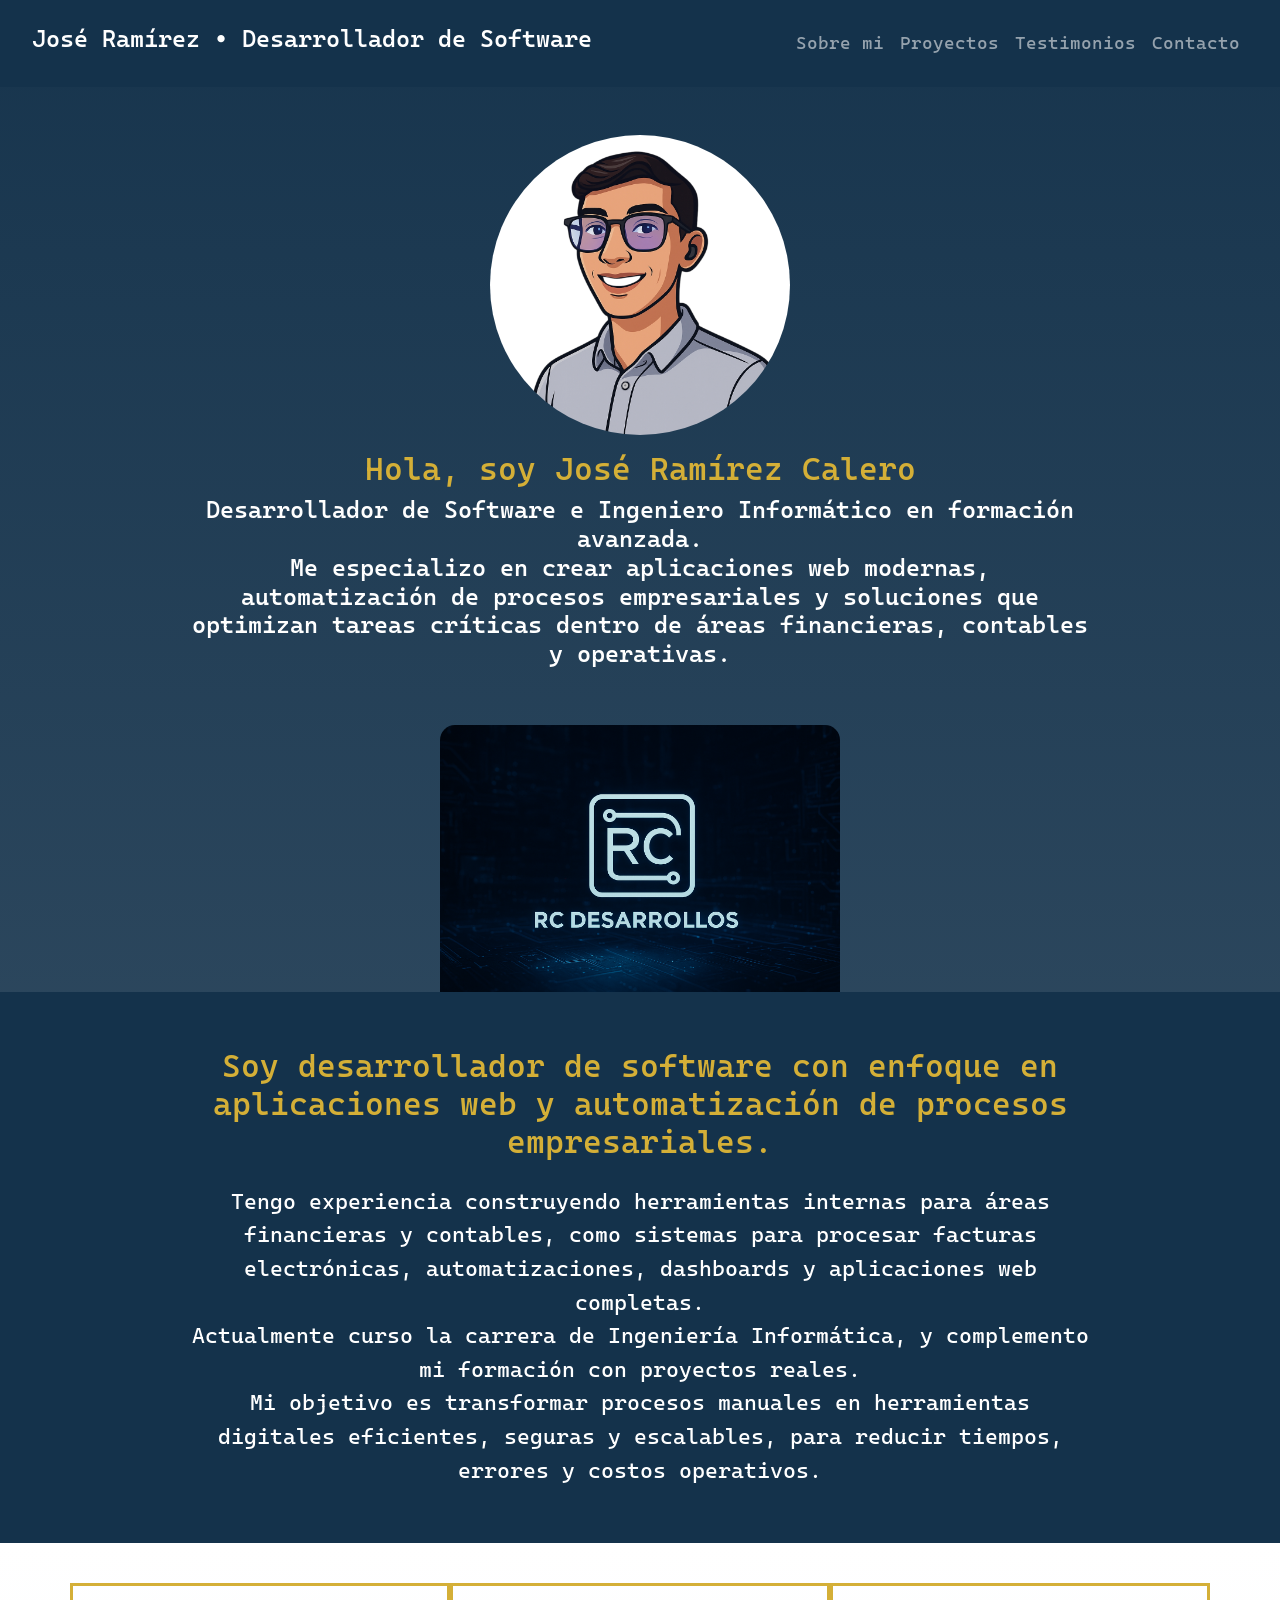
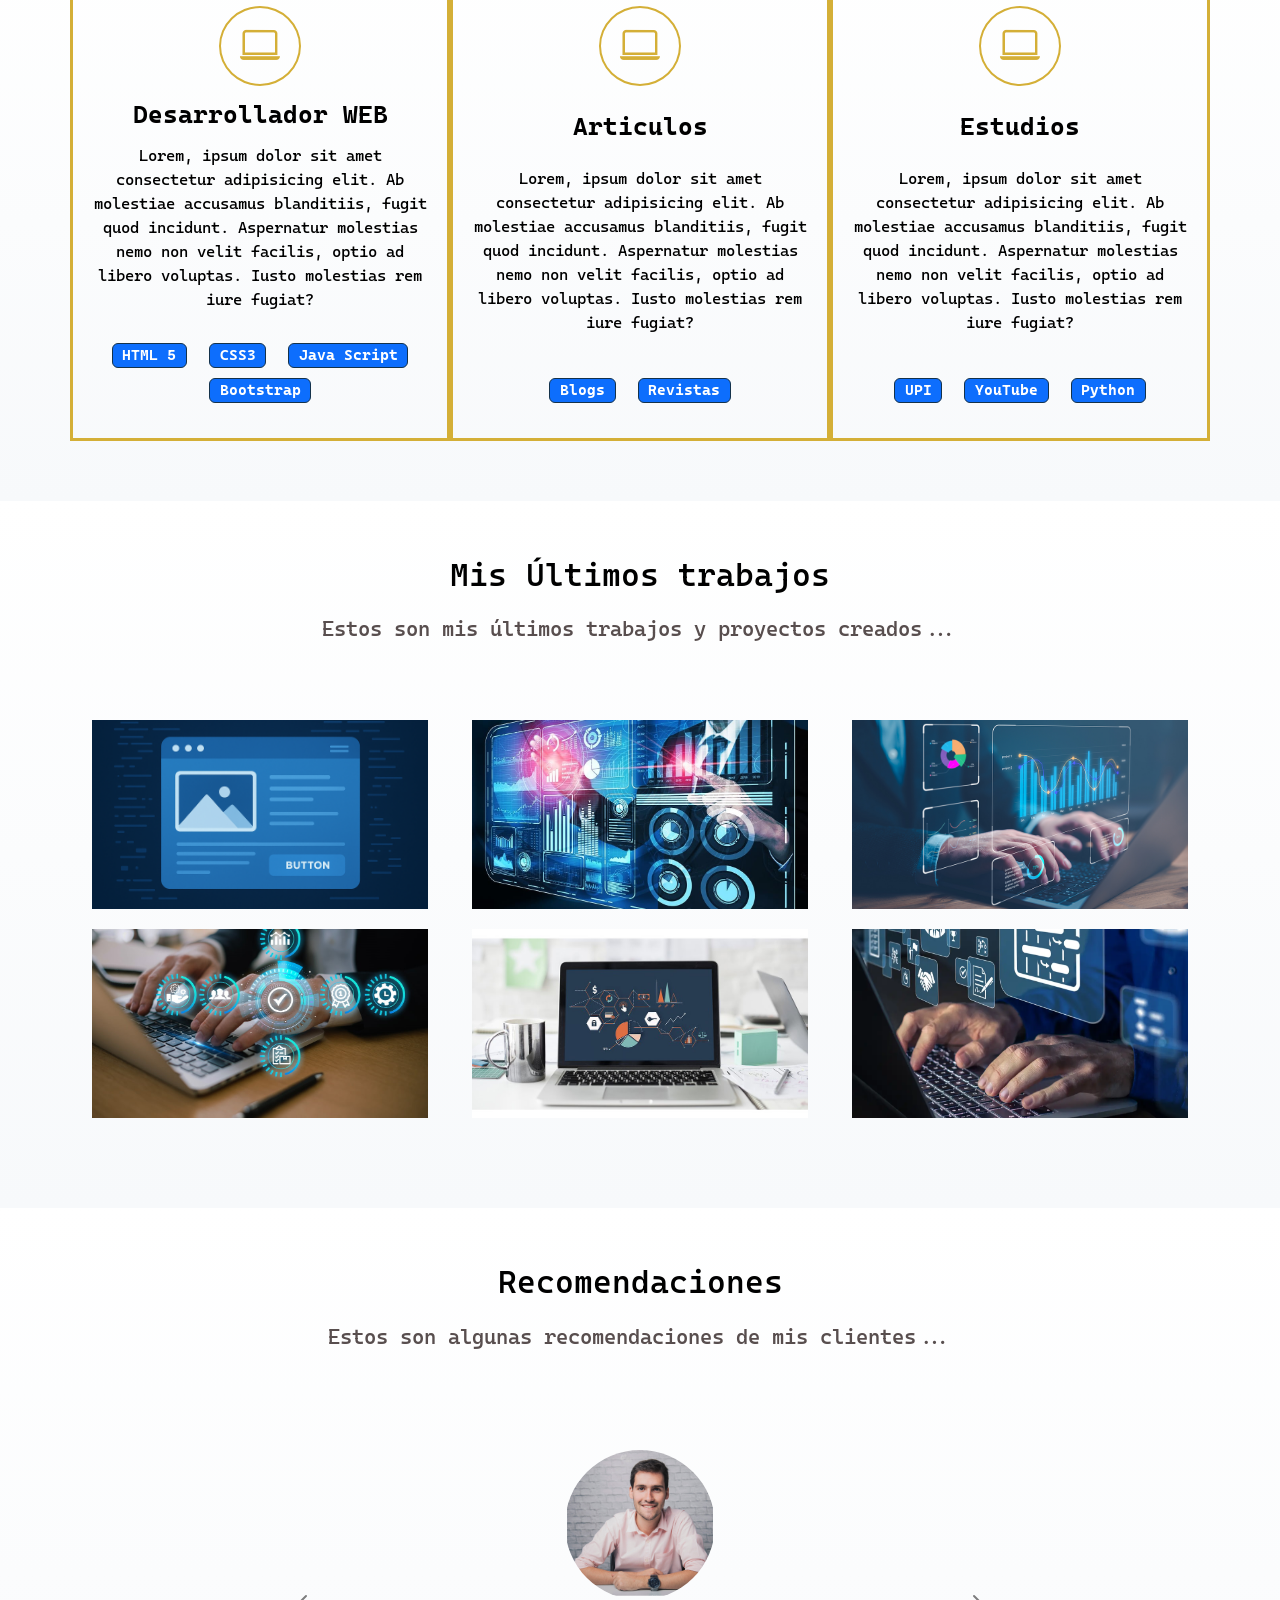
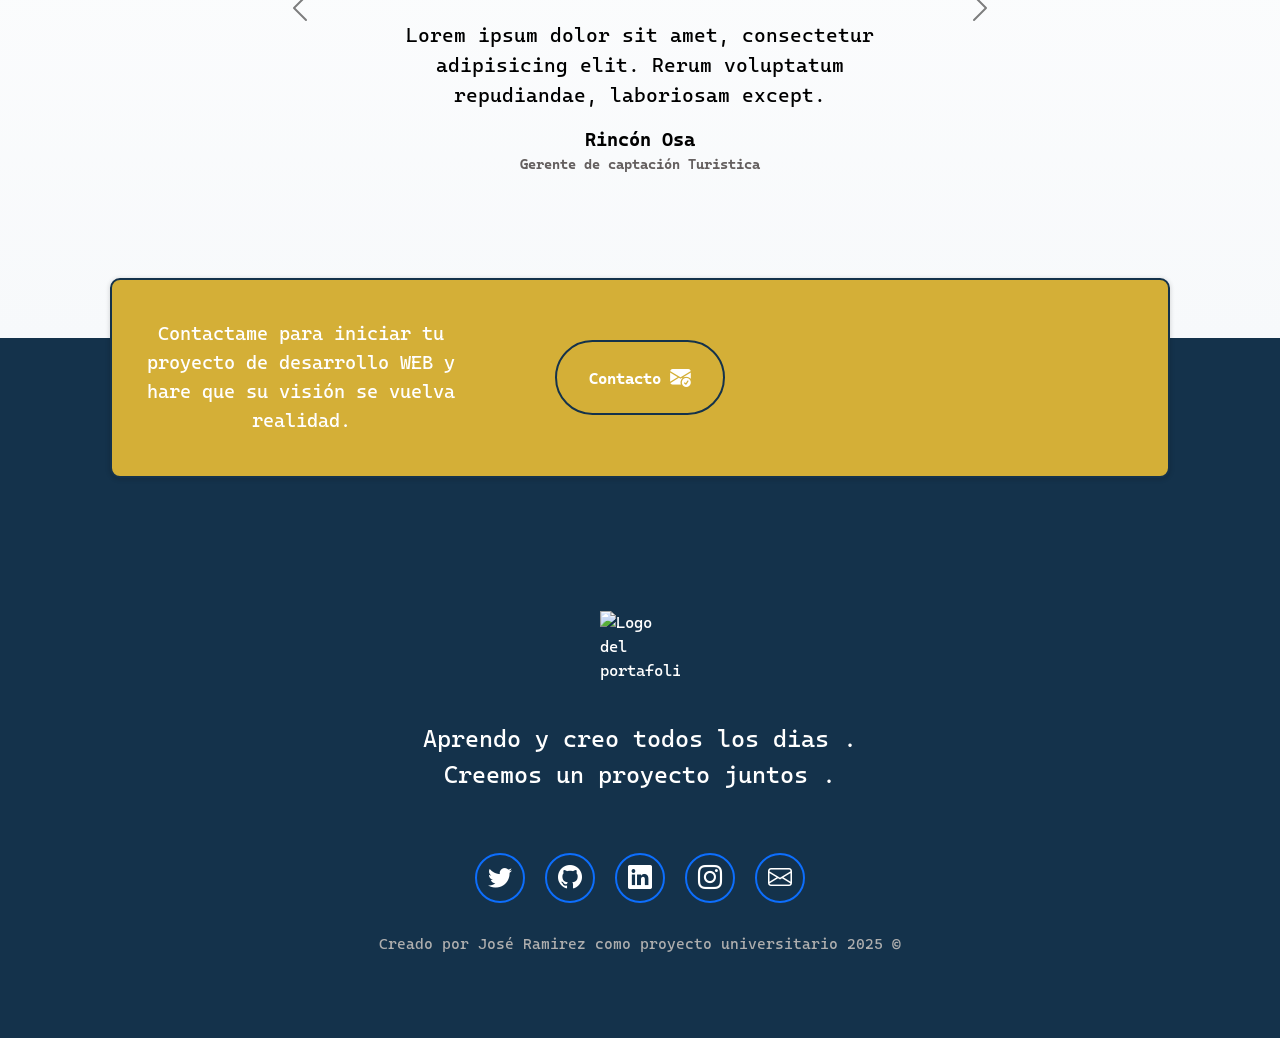
==== index.html @ 003e6023 "Mejoras de estilo" ====
<!DOCTYPE html>
<html lang="es">
<head>
    <meta charset="UTF-8">
    <meta name="viewport" content="width=device-width, initial-scale=1.0">
    <meta name="author" content="José Antonio Ramírez Calero">
    <meta name="keywords" content="HTML, CSS, JS, Bootstrap, Portafolio, Desarrollo web">
    <meta name="description" content="Este es un portafolio de uso y aprendizaje academico">
    <!-- Link para conección de CDN de Bootstrap -->
     <link href="https://cdn.jsdelivr.net/npm/bootstrap@5.3.8/dist/css/bootstrap.min.css" rel="stylesheet" integrity="sha384-sRIl4kxILFvY47J16cr9ZwB07vP4J8+LH7qKQnuqkuIAvNWLzeN8tE5YBujZqJLB" crossorigin="anonymous">

     <!-- Link de activación de ICONOS -->
    <link rel="stylesheet" href="https://cdn.jsdelivr.net/npm/bootstrap-icons@1.13.1/font/bootstrap-icons.min.css">

     <!-- Creación de Favicon -->
        <link rel="icon" type="image/x-icon" href="./imagenes/imagenes/favicon.ico">

    <!-- Conectamos la página de CSS -->
     <link rel="stylesheet" href="./styles/style.css">

     <!-- Google fonts -->
    <link rel="preconnect" href="https://fonts.googleapis.com">
    <link rel="preconnect" href="https://fonts.gstatic.com" crossorigin>
    <link href="https://fonts.googleapis.com/css2?family=Cascadia+Code:ital,wght@0,200..700;1,200..700&display=swap" rel="stylesheet">  

     
    <title>RC Desarrollos</title>
</head>

<!-- ================================================================================================================================ -->

<body data-bs-spy="scroll" data-bs-target="#navbar">

    <!-- Aqui vamos con la sección de Navbar (Navegación) -->
    <nav class="navbar navbar-expand-md navbar-dark sticky-top">
        <div class="container-fluid">

            <!-- Marca -->
            <a class="navbar-brand" href="#inicio">
                <!-- <img src="./imagenes/imagenes/logo.png" alt="Logo de la empresa" width="90"> -->
                <h4>José Ramírez • Desarrollador de Software</h4>
            </a>

            <!-- Botón para movil -->
            <button class="navbar-toggler" type="button" data-bs-toggle="collapse" data-bs-target="#navbar-toggler"
                aria-controls="navbar-toggler" aria-expanded="false" aria-label="Toggle navigation">
                <span class="navbar-toggler-icon"></span>
            </button>

            <!-- Items del navbar o menu -->
            <div class="collapse navbar-collapse" id="navbar-toggler">
                <ul class="navbar-nav ms-auto mb-2 mb-md-0 ">

                    <li class="nav-item">
                        <a class="nav-link" aria-current="page" href="#sobre-mi">Sobre mi</a>
                    </li>
                    <li class="nav-item">
                        <a class="nav-link" href="#proyectos">Proyectos</a>
                    </li>
                    <li class="nav-item">
                        <a class="nav-link" href="#testimonios">Testimonios</a>
                    </li>
                    <li class="nav-item">
                        <a class="nav-link" href="#contacto">Contacto</a>
                    </li>
                </ul>
            </div>
        </div>
    </nav>

    <!-- Sección de heroe -->
     <section id="inicio" class="heroe align-items-stretch">
        <div class="heroe-principal d-flex flex-column justify-content-between align-items-center">
            <img class="heroe-imagen-desarrollador rounded-circle" src="./imagenes/avatar.png" alt="Caricatura de Pedro Vargas">
            <h1>Hola, soy José Ramírez Calero</h1>
            <h2>
                Desarrollador de Software e Ingeniero Informático en formación avanzada. <br>
                Me especializo en crear aplicaciones web modernas, automatización de procesos empresariales y soluciones que optimizan tareas críticas dentro de áreas financieras, contables y operativas.
            </h2>
        </div>

        <div class="heroe-inferior">
            <img class="heroe-imagen-inferior img-fluid" src="./imagenes/imagenes/hero-inferior.png" alt="Imagen promocional del heroe">
        </div>

     </section>

     <!-- Sección sobre mí -->
      <section id="sobre-mi" class="sobre-mi seccion-oscura">
        <div class="contenedor">
            <h2 class="seccion-titulo">Soy desarrollador de software con enfoque en aplicaciones web y automatización de procesos empresariales.</h2>
            <p class="seccion-texto">
                Tengo experiencia construyendo herramientas internas para áreas financieras y contables, como sistemas para procesar facturas electrónicas, automatizaciones, dashboards y aplicaciones web completas. 
                <br>Actualmente curso la carrera de Ingeniería Informática, y complemento mi formación con proyectos reales.
                <br>Mi objetivo es transformar procesos manuales en herramientas digitales eficientes, seguras y escalables, para reducir tiempos, errores y costos operativos.
            </p>
        </div>
      </section>

      <!-- Sección de experiencia -->
       <section id="experiencia" class="experiencia seccion-clara">
        <div class="container text-center">
            <div class="row">
                <!-- Desarrollo de los cuadros de experiencia -->
                <!-- Desarrollo -->
                <div class="columna col-12 col-md-4">
                    <i class="bi bi-laptop"></i>
                    <p class="experiencia-titulo">Desarrollador WEB</p>
                    <p>Lorem, ipsum dolor sit amet consectetur adipisicing elit. Ab molestiae accusamus blanditiis, fugit quod incidunt. Aspernatur molestias nemo non velit facilis, optio ad libero voluptas. Iusto molestias rem iure fugiat?</p>
                    <div class="badge-contenedor">
                        <span class="badge text-bg-primary">HTML 5</span>
                        <span class="badge text-bg-primary">CSS3</span>
                        <span class="badge text-bg-primary">Java Script</span>
                        <span class="badge text-bg-primary">Bootstrap</span>
                    </div>
                </div>
                <!-- Articulos -->
                <div class="columna col-12 col-md-4">
                    <i class="bi bi-laptop"></i>
                    <p class="experiencia-titulo">Articulos </p>
                    <p>Lorem, ipsum dolor sit amet consectetur adipisicing elit. Ab molestiae accusamus blanditiis, fugit quod incidunt. Aspernatur molestias nemo non velit facilis, optio ad libero voluptas. Iusto molestias rem iure fugiat?</p>
                    <div class="badge-contenedor">
                        <span class="badge text-bg-primary">Blogs</span>
                        <span class="badge text-bg-primary">Revistas</span>
                    </div>
                </div>
                <!-- Estudiante -->
                <div class="columna col-12 col-md-4">
                    <i class="bi bi-laptop"></i>
                    <p class="experiencia-titulo">Estudios</p>
                    <p>Lorem, ipsum dolor sit amet consectetur adipisicing elit. Ab molestiae accusamus blanditiis, fugit quod incidunt. Aspernatur molestias nemo non velit facilis, optio ad libero voluptas. Iusto molestias rem iure fugiat?</p>
                    <div class="badge-contenedor">
                        <span class="badge text-bg-primary">UPI</span>
                        <span class="badge text-bg-primary">YouTube</span>
                        <span class="badge text-bg-primary">Python</span>
                    </div>
                </div>
            </div>

        </div>


       </section>

       <!-- Proyectos -->
    <section id="proyectos" class="proyectos-recientes seccion-clara d-flex flex-column">
        <h2 class="seccion-titulo texto-negro">Mis Últimos trabajos</h2>
        <h3 class="seccion-descripcion">Estos son mis últimos trabajos y proyectos creados...</h3>
        <!-- Montaje de galería de proyectos -->
        <div class="container proyectos-contenedor text-center">
            <div class="row">
                <!-- Imagen de proyecto uno. -->
                <div class="col-12 col-md-6 col-lg-4">
                    <div class="proyecto">
                        <img src="./imagenes/imagenes/Proyecto 1.png" alt=" Imagenen del proyecto 1">
                        <div class="sobrepuesto">
                            <p>Proyecto 1</p>
                            <div class="iconos-contenedores">
                                <a href="https://fusionliberia.com/" target="_blank" rel="noopener noreferrer"> 
                                    <i class="bi bi-laptop"></i>
                                </a>
                            </div>
                        </div>
                    </div>
                </div>
                <!-- Imagen de proyecto uno. -->
                <div class="col-12 col-md-6 col-lg-4">
                    <div class="proyecto">
                        <img src="./imagenes/imagenes/Proyecto2.jpg" alt=" Imagenen del proyecto 1">
                        <div class="sobrepuesto">
                            <p>Proyecto 2</p>
                            <div class="iconos-contenedores">
                                <a href="https://fusionliberia.com/" target="_blank" rel="noopener noreferrer"> 
                                    <i class="bi bi-laptop"></i>
                                </a>
                            </div>
                        </div>
                    </div>
                </div>
                <!-- Imagen de proyecto uno. -->
                <div class="col-12 col-md-6 col-lg-4">
                    <div class="proyecto">
                        <img src="./imagenes/imagenes/proyecto3.png" alt=" Imagenen del proyecto 1">
                        <div class="sobrepuesto">
                            <p>Proyecto 3</p>
                            <div class="iconos-contenedores">
                                <a href="https://fusionliberia.com/" target="_blank" rel="noopener noreferrer"> 
                                    <i class="bi bi-laptop"></i>
                                </a>
                            </div>
                        </div>
                    </div>
                </div>
                <!-- Imagen de proyecto uno. -->
                <div class="col-12 col-md-6 col-lg-4">
                    <div class="proyecto">
                        <img src="./imagenes/imagenes/proyecto4.png" alt=" Imagenen del proyecto 1">
                        <div class="sobrepuesto">
                            <p>Proyecto 4</p>
                            <div class="iconos-contenedores">
                                <a href="https://fusionliberia.com/" target="_blank" rel="noopener noreferrer"> 
                                    <i class="bi bi-laptop"></i>
                                </a>
                            </div>
                        </div>
                    </div>
                </div>
                <!-- Imagen de proyecto uno. -->
                <div class="col-12 col-md-6 col-lg-4">
                    <div class="proyecto">
                        <img src="./imagenes/imagenes/proyecto5.png" alt=" Imagenen del proyecto 1">
                        <div class="sobrepuesto">
                            <p>Proyecto 5</p>
                            <div class="iconos-contenedores">
                                <a href="https://fusionliberia.com/" target="_blank" rel="noopener noreferrer"> 
                                    <i class="bi bi-laptop"></i>
                                </a>
                            </div>
                        </div>
                    </div>
                </div>
                <!-- Imagen de proyecto uno. -->
                <div class="col-12 col-md-6 col-lg-4">
                    <div class="proyecto">
                        <img src="./imagenes/imagenes/proyecto6.png" alt=" Imagenen del proyecto 1">
                        <div class="sobrepuesto">
                            <p>Proyecto 6</p>
                            <div class="iconos-contenedores">
                                <a href="https://fusionliberia.com/" target="_blank" rel="noopener noreferrer"> 
                                    <i class="bi bi-laptop"></i>
                                </a>
                            </div>
                        </div>
                    </div>
                </div>
            </div>
        </div>
    </section>

    <!-- Testimonios -->
     <section id="testimonios" class="testimonios seccion-clara">
        <h2 class="seccion-titulo">Recomendaciones</h2>
        <h3 class="seccion-descripcion">Estos son algunas recomendaciones de mis clientes...</h3>

        <!-- Carrusel -->
        <div id="carouselExampleAutoplaying" class="carousel carousel-dark slide" data-bs-ride="carousel">
            <div class="carousel-inner">
                <div class="carousel-item active">
                    <div class="container">
                        <img class="testimonio-imagen rounded-circle" src="imagenes/imagenes/cliente1.svg" alt="Foto de cliente">
                        <p class="testimonio-texto">Lorem ipsum dolor sit amet, consectetur adipisicing elit. Rerum voluptatum repudiandae, laboriosam except.</p>
                        <div class="testimonio-info">
                            <p class="cliente">Rincón Osa</p>
                            <p class="cargo">Gerente de captación Turistica</p>
                        </div>
                    </div>
                </div>
                <div class="carousel-item ">
                    <div class="container">
                        <img class="testimonio-imagen rounded-circle" src="imagenes/imagenes/cliente2.svg" alt="Foto de cliente">
                        <p class="testimonio-texto">Lorem ipsum dolor sit amet, consectetur adipisicing elit. Rerum voluptatum repudiandae, laboriosam except.</p>
                        <div class="testimonio-info">
                            <p class="cliente">Vargas</p>
                            <p class="cargo">Gerente General</p>
                        </div>
                    </div>
                </div>
                <div class="carousel-item ">
                    <div class="container">
                        <img class="testimonio-imagen rounded-circle" src="imagenes/imagenes/cliente3.svg" alt="Foto de cliente">
                        <p class="testimonio-texto">Lorem ipsum dolor sit amet, consectetur adipisicing elit. Rerum voluptatum repudiandae, laboriosam except.</p>
                        <div class="testimonio-info">
                            <p class="cliente">Mora</p>
                            <p class="cargo">Gerente de Mercadeo</p>
                        </div>
                    </div>
                </div>
            </div>
            <button class="carousel-control-prev" type="button" data-bs-target="#carouselExampleAutoplaying"
                data-bs-slide="prev">
                <span class="carousel-control-prev-icon" aria-hidden="true"></span>
                <span class="visually-hidden">Previous</span>
            </button>
            <button class="carousel-control-next" type="button" data-bs-target="#carouselExampleAutoplaying"
                data-bs-slide="next">
                <span class="carousel-control-next-icon" aria-hidden="true"></span>
                <span class="visually-hidden">Next</span>
            </button>
        </div>
     </section>
    
     <!-- Seccion de contacto -->
<section id="contacto" class="contacto seccion-oscura">
    <div class="container">
        <div class="container text-center rectangulo d-flex justify-content-evenly">
            <div class="row">
                <div class="col-12 col-md-4 description">
                    Contactame para iniciar tu proyecto de desarrollo WEB y hare que su visión se vuelva realidad.
                </div>

                <div class="col-12 col-md-4">
                    <button type="button">
                        Contacto
                        <i class="bi bi-envelope-check-fill"></i>
                    </button>
                    <a href="mailto:calero2121@hotmail.com"></a>
                </div>
            </div>
        </div>
    </div>
</section>

 <!-- Pie de pagina -->
<footer class="seccion-oscura d-flex flex-column align-items-center justify-content-center">
    <img class="footer-logo" src="imagenes/imagenes/icono-blanco.svg" alt="Logo del portafolio">
    <p class="footer-texto text-center">Aprendo y creo todos los dias .<br>Creemos un proyecto juntos .</p>
    <div class="iconos-redes-sociales d-flex flex-wrap align-items-center justify-content-center">
        <a href="https://twitter.com/freecodecampES" target="_blank" rel="noopener noreferrer">
            <i class="bi bi-twitter"></i>
        </a>
        <a href="https://github.com/Jcaleriux" target="_blank" rel="noopener noreferrer">
            <i class="bi bi-github"></i>
        </a>
        <a href="https://www.linkedin.com/" >
            <i class="bi bi-linkedin"></i>
        </a>
        <a href="https://www.instagram.com/freecodecamp/">
            <i class="bi bi-instagram"></i>
        </a>
        <a href="mailto: calero2121@hotmail.com" target="_blank" rel="noopener noreferrer">
            <i class="bi bi-envelope"></i>
        </a>
    </div>
    <div class="derechos-de-autor">Creado por José Ramirez como proyecto universitario 2025 &#169</div>
</footer>
    <script src="https://cdn.jsdelivr.net/npm/bootstrap@5.3.8/dist/js/bootstrap.bundle.min.js" integrity="sha384-FKyoEForCGlyvwx9Hj09JcYn3nv7wiPVlz7YYwJrWVcXK/BmnVDxM+D2scQbITxI" crossorigin="anonymous"></script>
</>
</html>
---- styles/style.css ----
/* Este es el archivo de estilos para el Portafolio Pro */
/* Variables y tipografía global */
:root{
    --brand: #14324b;
    --white: #ffffff;
    --gold: #D4AF37;
    --light: #f7f9fb;
}
html, body {
    font-family: "Cascadia Code", monospace;
}
/* Estilos generales */
section{
    display: flex;
    flex-direction: column;
    align-items: center;
    justify-content: center;
    scroll-margin-top: 80px;
}
h1{
    font-size: 2.5rem;
 }
.seccion-oscura {
    color: var(--white);
    background-color: var(--brand);
}
.seccion-clara{
    color: black;
    background: linear-gradient(180deg, var(--white) 0%, var(--light) 100%);
}
.seccion-oscura .seccion-descripcion{
    color: white;
}
.seccion-titulo{
    font-size: 2rem;
    padding: 15px 0;
}
.seccion-descripcion{
    font-size: 1.3rem;
    color: #584e4e;
}
.texto-negro{
    color: black;
}
.texto-blanco{
    color: white;
}
.seccion-texto{
    font-size: 1.4rem;
}
/* Estilos para la sección de NAVBAR */
.navbar{
    padding: 20px;
    background-color: var(--brand);
}
/* asegurar legibilidad de enlaces y toggler en navbar */
.navbar a {
    font-size: 1.1rem;
}

.navbar-collapse{
    align-items: center;
    justify-content: space-between;
}

/* Estilos para el Heroe */
.heroe{
    background: linear-gradient(180deg, rgba(20,50,75,0.98) 0%, rgba(20,50,75,0.9) 100%);
    min-height: 450px;
    text-align: center;
}
.heroe-principal{
    padding: 3rem;
}
.heroe-principal h1{
    font-size: 2rem;
    color: var(--gold);
}
.heroe-principal h2{
    font-size: 1.5rem;
    color: var(--white);
    max-width: 900px;
}
.heroe-imagen-desarrollador{
    width: 300px;
    height: 300px;
    margin-bottom: 15px;
}
.heroe-imagen-inferior{
    width: 400px;
    height: auto;
    border-radius: 15px 15px 0px 0px;
}

/* Estilos para el sobre mi */
.sobre-mi{
    padding: 40px 10px;
}
.sobre-mi .contenedor{
    max-width: 900px;
    text-align: center;
}
.sobre-mi h2{
    color: var(--gold);
}
/* Experiencia */
.experiencia{
    padding: 40px 40px 60px 40px;
}
.experiencia .columna{
    padding: 20px;
    border: 3px solid var(--gold);
    display: flex;
    flex-direction: column;
    align-items: center;
    justify-content: space-between;
    transition: all 0.2s ease-in;
}
.experiencia .columna:hover{
    color: var(--white);
    background-color: var(--brand);
}
.experiencia i{
    font-size: 2.5rem;
    color: var(--gold);
    background-color: transparent;
    padding: 8px 19px;
    border-radius: 50%;
    border: 2px solid var(--gold);
}
.experiencia-titulo{
    font-size: 25px;
    font-weight: bold;
    margin: 10px 0;
}
.badge-contenedor {
    font-size: 20px;
    font-weight: bold;
    margin: 10px 0;
}
.badge{
    margin: 5px;
    background-color: transparent;
    color: var(--gold);
    border: 1px solid var(--brand);
    padding: 0.25rem 0.6rem;
    border-radius: 6px;
}
/* Proyectos */
.proyectos-recientes{
    padding: 40px;
}
.proyectos-contenedor{
    padding-top: 60px;
    margin-bottom: 40px;
}
.proyecto{
    position: relative;
    color: var(--gold);
}
.proyectos-recientes img{
    height: 100%;
    width: 100%;
    padding: 10px;
    border-radius: 10px;
    display: block;
    transition: all 0.2s ease;
}
.proyecto:hover img{
    opacity: 0.2;
}
.proyecto:hover .sobrepuesto{
    opacity: 1;
}
.sobrepuesto{
    transition: all 0.2s ease;
    opacity: 0;
    position: absolute;
    top: 50%;
    left: 50%;
    transform: translate(-50%, -50%);
    text-align: center;
}
.sobrepuesto p{
    font-size: 25px;
    font-weight: bold;
    margin-bottom: 0;
}
.sobrepuesto .iconos-contenedores{
    display: flex;
}
.sobrepuesto i{
    color: var(--gold);
    font-size: 60px;
    margin: 10px;
}
/* Testimonios Carrusel */
.testimonios{
    padding: 40px 40px 80px 40px;
}
.testimonios .carousel{
    max-width: 800px;
}
.carousel-item{
    height: 500px;
}
.carousel-item .container{
    width: 100%;
    height: 100%;
    display: flex;
    flex-direction: column;
    align-items: center;
    justify-content: center;
}
.testimonio-imagen{
    height: 150px;
    width: 150px;
    margin: 10px 10px 20px 10px;
}

.testimonio-texto{
    max-width: 70%;
    font-size: 20px;
    text-align: center;
    font-family: inherit;
}
.testimonio-info{
    font-weight: bold;
    text-align: center;
}
.testimonio-info p{
    margin-bottom: 0;
}
.testimonio-info .cliente{
    font-size: 1.2rem;
}
.testimonio-info .cargo{
    font-size: 0.9rem;
    color: #656060;
}

/* Contacto */
.contacto .container {
    max-width: 1100px;
    min-height: 200px;
    padding: 20px;
}
.contacto .rectangulo {
    margin-top: -5rem;
    background-color: var(--gold);
    border-radius: 10px;
    box-shadow: 0px 1px 4px 1px rgba(0,0,0,0.12);
    border: 2px solid var(--brand)
}
.contacto .row {
    width: 100%;
    display: flex;
    align-items: center;
}
.contacto .description {
    color: white;
    font-size: 1.2rem;
}
.contacto button {
    color: white;
    font-weight: bold;
    background-color: transparent;
    border: 2px solid var(--brand);
    padding: 1.25rem 2em;
    margin: 10px;
    border-radius: 100px;
    transition: all 0.2s ease-in-out;
}
.contacto button:hover{
    background-color: var(--brand);
    color: var(--white);
}
.contacto button i {
    color: white;
    font-size: 1.3rem;
    transition: all 0.2s ease-in-out;
}
.contacto button:hover i{
    color: var(--white);
}
/* pie de pagina */
footer{
    min-height: 500px;
}
.footer-logo{
    height: 80px;
    width: 80px;
    margin: 10px;
}
.footer-texto{
    font-size: 1.5rem;
    padding: 20px;
    margin-bottom: 30px;
    font-family: inherit;
}
.iconos-redes-sociales a {
    width: 50px;
    height: 50px;
    display: flex;
    align-items: center;
    justify-content: center;
    padding: 2px;
    margin: 10px;
    border: 2px solid;
    border-radius: 50%;
    transition: all 0.2s ease-in;
}
.iconos-redes-sociales i {
    color: white;
    font-size: 1.5rem;
    transition: all 0.2s ease-in;
}
.iconos-redes-sociales a:hover {
    background-color: white;
    border: 2px solid var(--gold);
}
.iconos-redes-sociales a:hover i {
    color: var(--brand);
}
.derechos-de-autor{
    font-size: 15px;
    color: #aeaeae;
    padding: 20px;
}
#pinguino{
    font-size: 100px;
    color: var(--brand);
}
/* normalizar etiquetas <i> para evitar estilos globales inesperados */
i{
    font-size: 1rem;
    color: inherit;
}

/* estilos de foco accesible */
a:focus, button:focus {
    outline: none;
    box-shadow: 0 0 0 3px rgba(212,175,55,0.18);
    border-radius: 6px;
}
/* responsividad */
@media screen and (max-width: 767px) {
    .navbar-brand h4 {
        font-size: 1rem;
    }
}
@media screen and (max-width: 700px) {
    .hero-inferior-imagen{
        max-width: 600px;
    }
}
@media screen and (max-width: 400px) {
    .overlay p{
        font-size: 18px;
    }
    .overlay i {
        font-size: 40px;
    }
}
@media screen and (max-width: 800px){
    .testimonio-imagen{
        height: 120px;
        width: 120px;
    }
    .testimonio-texto{
        font-size: 18px;
    }
}
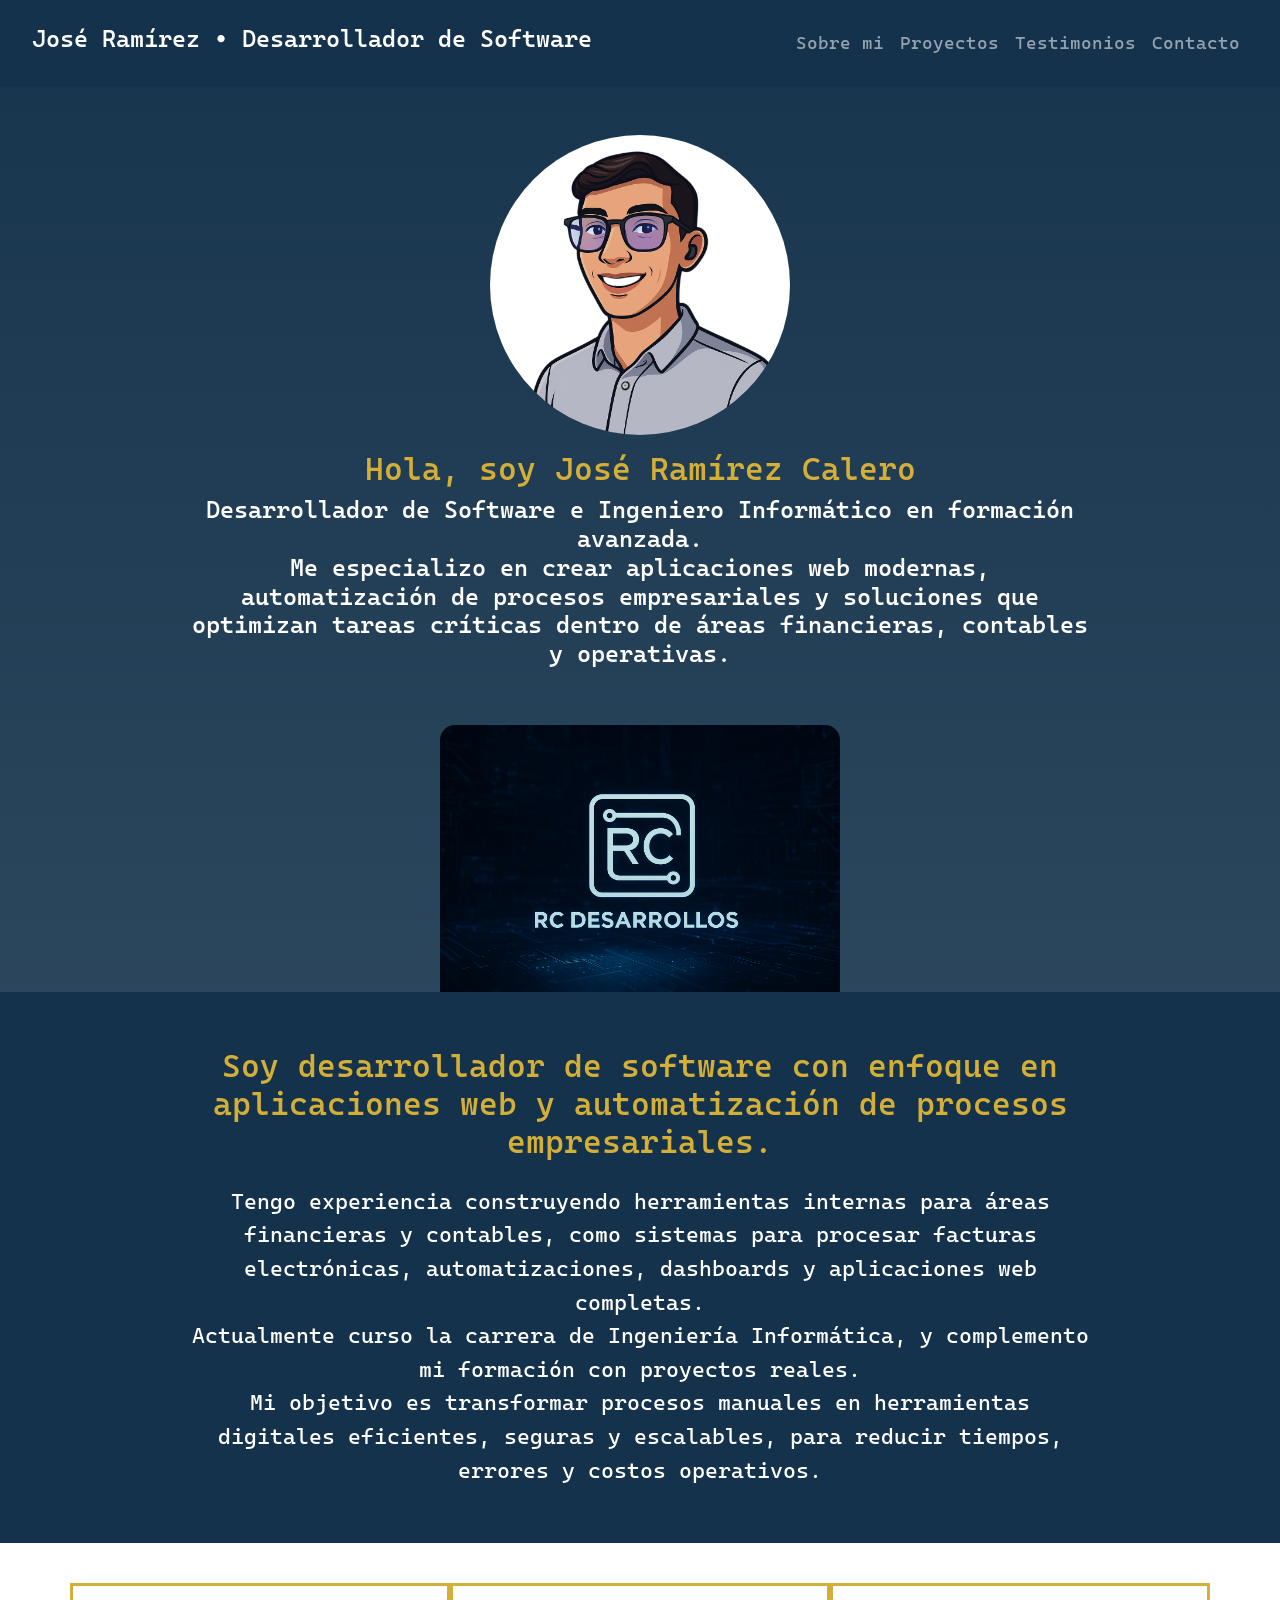
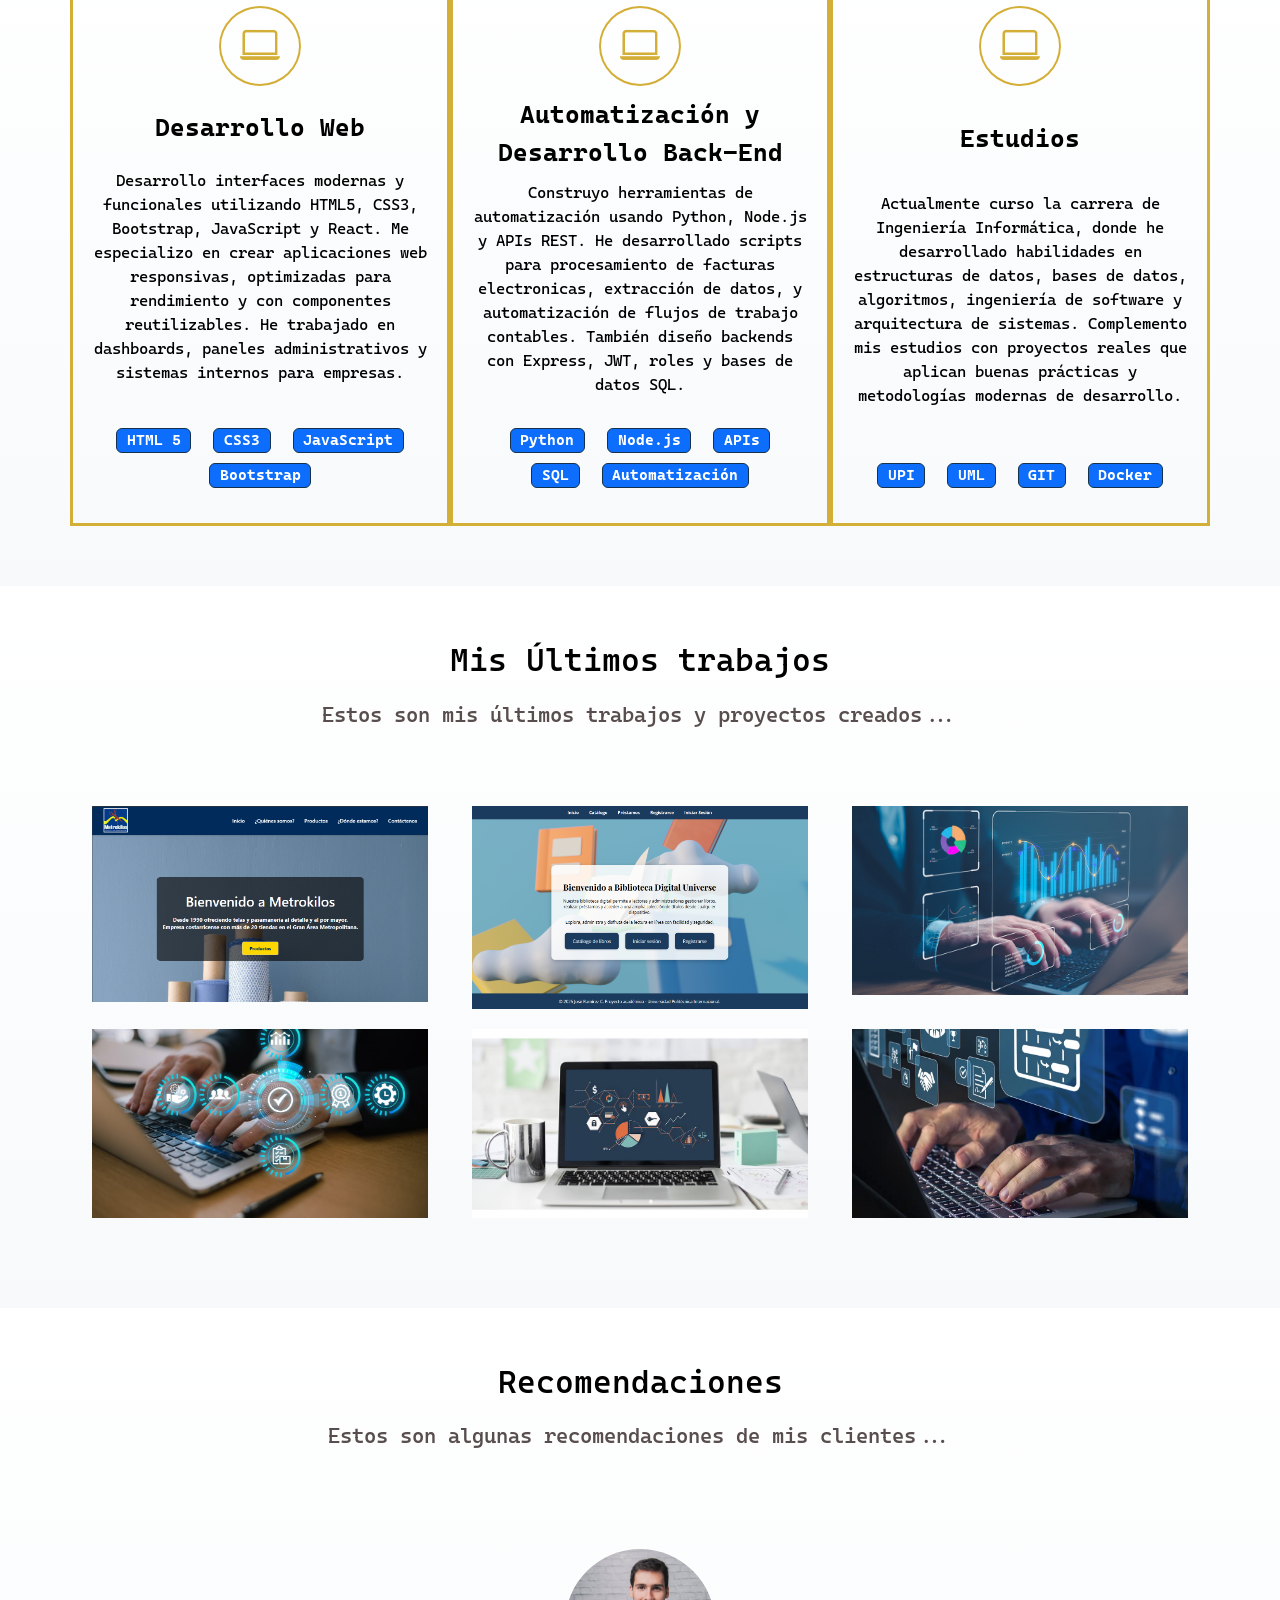
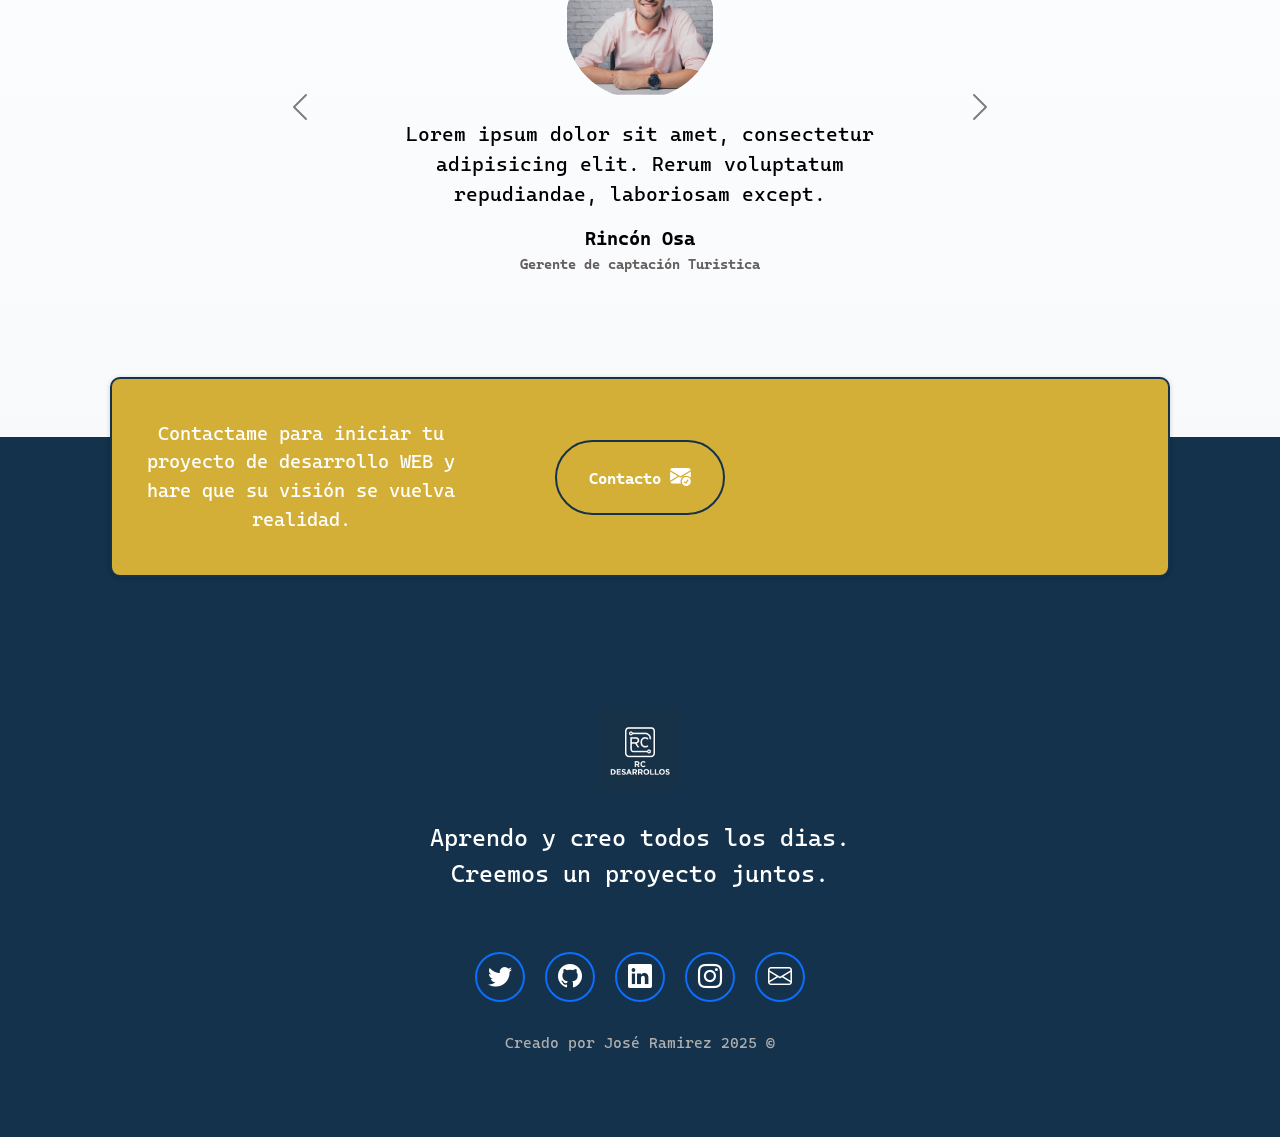
==== commit 9d42bbcf: "Actualización de section experiencia y proyectos" ====
--- a/index.html
+++ b/index.html
@@ -5,7 +5,7 @@
     <meta name="viewport" content="width=device-width, initial-scale=1.0">
     <meta name="author" content="José Antonio Ramírez Calero">
     <meta name="keywords" content="HTML, CSS, JS, Bootstrap, Portafolio, Desarrollo web">
-    <meta name="description" content="Este es un portafolio de uso y aprendizaje academico">
+    <meta name="description" content="Portafolio profesional de José Ramírez – Desarrollador de software especializado en aplicaciones web, automatización empresarial y soluciones digitales modernas.">
     <!-- Link para conección de CDN de Bootstrap -->
      <link href="https://cdn.jsdelivr.net/npm/bootstrap@5.3.8/dist/css/bootstrap.min.css" rel="stylesheet" integrity="sha384-sRIl4kxILFvY47J16cr9ZwB07vP4J8+LH7qKQnuqkuIAvNWLzeN8tE5YBujZqJLB" crossorigin="anonymous">
 
@@ -36,13 +36,13 @@
         <div class="container-fluid">
 
             <!-- Marca -->
-            <a class="navbar-brand" href="#inicio">
+            <a class="navbar-brand me-auto" href="#inicio">
                 <!-- <img src="./imagenes/imagenes/logo.png" alt="Logo de la empresa" width="90"> -->
                 <h4>José Ramírez • Desarrollador de Software</h4>
             </a>
 
             <!-- Botón para movil -->
-            <button class="navbar-toggler" type="button" data-bs-toggle="collapse" data-bs-target="#navbar-toggler"
+            <button class="navbar-toggler ms-auto" type="button" data-bs-toggle="collapse" data-bs-target="#navbar-toggler"
                 aria-controls="navbar-toggler" aria-expanded="false" aria-label="Toggle navigation">
                 <span class="navbar-toggler-icon"></span>
             </button>
@@ -105,34 +105,46 @@
                 <!-- Desarrollo -->
                 <div class="columna col-12 col-md-4">
                     <i class="bi bi-laptop"></i>
-                    <p class="experiencia-titulo">Desarrollador WEB</p>
-                    <p>Lorem, ipsum dolor sit amet consectetur adipisicing elit. Ab molestiae accusamus blanditiis, fugit quod incidunt. Aspernatur molestias nemo non velit facilis, optio ad libero voluptas. Iusto molestias rem iure fugiat?</p>
+                    <p class="experiencia-titulo">Desarrollo Web</p>
+                    <p>
+                        Desarrollo interfaces modernas y funcionales utilizando HTML5, CSS3, Bootstrap, JavaScript y React.
+                        Me especializo en crear aplicaciones web responsivas, optimizadas para rendimiento y con componentes reutilizables. He trabajado en dashboards, paneles administrativos y sistemas internos para empresas.                    
+                    </p>
                     <div class="badge-contenedor">
                         <span class="badge text-bg-primary">HTML 5</span>
                         <span class="badge text-bg-primary">CSS3</span>
-                        <span class="badge text-bg-primary">Java Script</span>
+                        <span class="badge text-bg-primary">JavaScript</span>
                         <span class="badge text-bg-primary">Bootstrap</span>
                     </div>
                 </div>
                 <!-- Articulos -->
                 <div class="columna col-12 col-md-4">
                     <i class="bi bi-laptop"></i>
-                    <p class="experiencia-titulo">Articulos </p>
-                    <p>Lorem, ipsum dolor sit amet consectetur adipisicing elit. Ab molestiae accusamus blanditiis, fugit quod incidunt. Aspernatur molestias nemo non velit facilis, optio ad libero voluptas. Iusto molestias rem iure fugiat?</p>
+                    <p class="experiencia-titulo">Automatización y Desarrollo Back-End</p>
+                    <p>
+                        Construyo herramientas de automatización usando Python, Node.js y APIs REST.
+                        He desarrollado scripts para procesamiento de facturas electronicas, extracción de datos, y automatización de flujos de trabajo contables. También diseño backends con Express, JWT, roles y bases de datos SQL.                    
+                    </p>
                     <div class="badge-contenedor">
-                        <span class="badge text-bg-primary">Blogs</span>
-                        <span class="badge text-bg-primary">Revistas</span>
+                        <span class="badge text-bg-primary">Python</span>
+                        <span class="badge text-bg-primary">Node.js</span>
+                        <span class="badge text-bg-primary">APIs</span>
+                        <span class="badge text-bg-primary">SQL</span>
+                        <span class="badge text-bg-primary">Automatización</span>
                     </div>
                 </div>
                 <!-- Estudiante -->
                 <div class="columna col-12 col-md-4">
                     <i class="bi bi-laptop"></i>
                     <p class="experiencia-titulo">Estudios</p>
-                    <p>Lorem, ipsum dolor sit amet consectetur adipisicing elit. Ab molestiae accusamus blanditiis, fugit quod incidunt. Aspernatur molestias nemo non velit facilis, optio ad libero voluptas. Iusto molestias rem iure fugiat?</p>
+                    <p>
+                        Actualmente curso la carrera de Ingeniería Informática, donde he desarrollado habilidades en estructuras de datos, bases de datos, algoritmos, ingeniería de software y arquitectura de sistemas. Complemento mis estudios con proyectos reales que aplican buenas prácticas y metodologías modernas de desarrollo.
+                    </p>
                     <div class="badge-contenedor">
                         <span class="badge text-bg-primary">UPI</span>
-                        <span class="badge text-bg-primary">YouTube</span>
-                        <span class="badge text-bg-primary">Python</span>
+                        <span class="badge text-bg-primary">UML</span>
+                        <span class="badge text-bg-primary">GIT</span>
+                        <span class="badge text-bg-primary">Docker</span>
                     </div>
                 </div>
             </div>
@@ -152,25 +164,25 @@
                 <!-- Imagen de proyecto uno. -->
                 <div class="col-12 col-md-6 col-lg-4">
                     <div class="proyecto">
-                        <img src="./imagenes/imagenes/Proyecto 1.png" alt=" Imagenen del proyecto 1">
-                        <div class="sobrepuesto">
-                            <p>Proyecto 1</p>
-                            <div class="iconos-contenedores">
-                                <a href="https://fusionliberia.com/" target="_blank" rel="noopener noreferrer"> 
-                                    <i class="bi bi-laptop"></i>
-                                </a>
-                            </div>
-                        </div>
-                    </div>
-                </div>
-                <!-- Imagen de proyecto uno. -->
-                <div class="col-12 col-md-6 col-lg-4">
-                    <div class="proyecto">
-                        <img src="./imagenes/imagenes/Proyecto2.jpg" alt=" Imagenen del proyecto 1">
+                        <img src="./imagenes/Metrokilos_inicio.png" alt= "Imagenen del proyecto Mejora del sitio web de Metrokilos">
+                        <div class="sobrepuesto">
+                            <p>Rediseño de sitio WEB</p>
+                            <div class="iconos-contenedores">
+                                <a href="https://github.com/Jcaleriux/mejora-web-metrokilos.git" target="_blank" rel="noopener noreferrer"> 
+                                    <i class="bi bi-laptop"></i>
+                                </a>
+                            </div>
+                        </div>
+                    </div>
+                </div>
+                <!-- Imagen de proyecto uno. -->
+                <div class="col-12 col-md-6 col-lg-4">
+                    <div class="proyecto">
+                        <img src="./imagenes/biblioteca_digital.png" alt=" Imagenen del proyecto biblioteca Digital Universe">
                         <div class="sobrepuesto">
                             <p>Proyecto 2</p>
                             <div class="iconos-contenedores">
-                                <a href="https://fusionliberia.com/" target="_blank" rel="noopener noreferrer"> 
+                                <a href="https://github.com/Jcaleriux/biblioteca-digital.git" target="_blank" rel="noopener noreferrer"> 
                                     <i class="bi bi-laptop"></i>
                                 </a>
                             </div>
@@ -312,8 +324,8 @@
 
  <!-- Pie de pagina -->
 <footer class="seccion-oscura d-flex flex-column align-items-center justify-content-center">
-    <img class="footer-logo" src="imagenes/imagenes/icono-blanco.svg" alt="Logo del portafolio">
-    <p class="footer-texto text-center">Aprendo y creo todos los dias .<br>Creemos un proyecto juntos .</p>
+    <img class="footer-logo" src="imagenes/imagenes/logo.png" alt="Logo del portafolio">
+    <p class="footer-texto text-center">Aprendo y creo todos los dias.<br>Creemos un proyecto juntos.</p>
     <div class="iconos-redes-sociales d-flex flex-wrap align-items-center justify-content-center">
         <a href="https://twitter.com/freecodecampES" target="_blank" rel="noopener noreferrer">
             <i class="bi bi-twitter"></i>
@@ -331,7 +343,7 @@
             <i class="bi bi-envelope"></i>
         </a>
     </div>
-    <div class="derechos-de-autor">Creado por José Ramirez como proyecto universitario 2025 &#169</div>
+    <div class="derechos-de-autor">Creado por José Ramirez 2025 &#169</div>
 </footer>
     <script src="https://cdn.jsdelivr.net/npm/bootstrap@5.3.8/dist/js/bootstrap.bundle.min.js" integrity="sha384-FKyoEForCGlyvwx9Hj09JcYn3nv7wiPVlz7YYwJrWVcXK/BmnVDxM+D2scQbITxI" crossorigin="anonymous"></script>
 </>
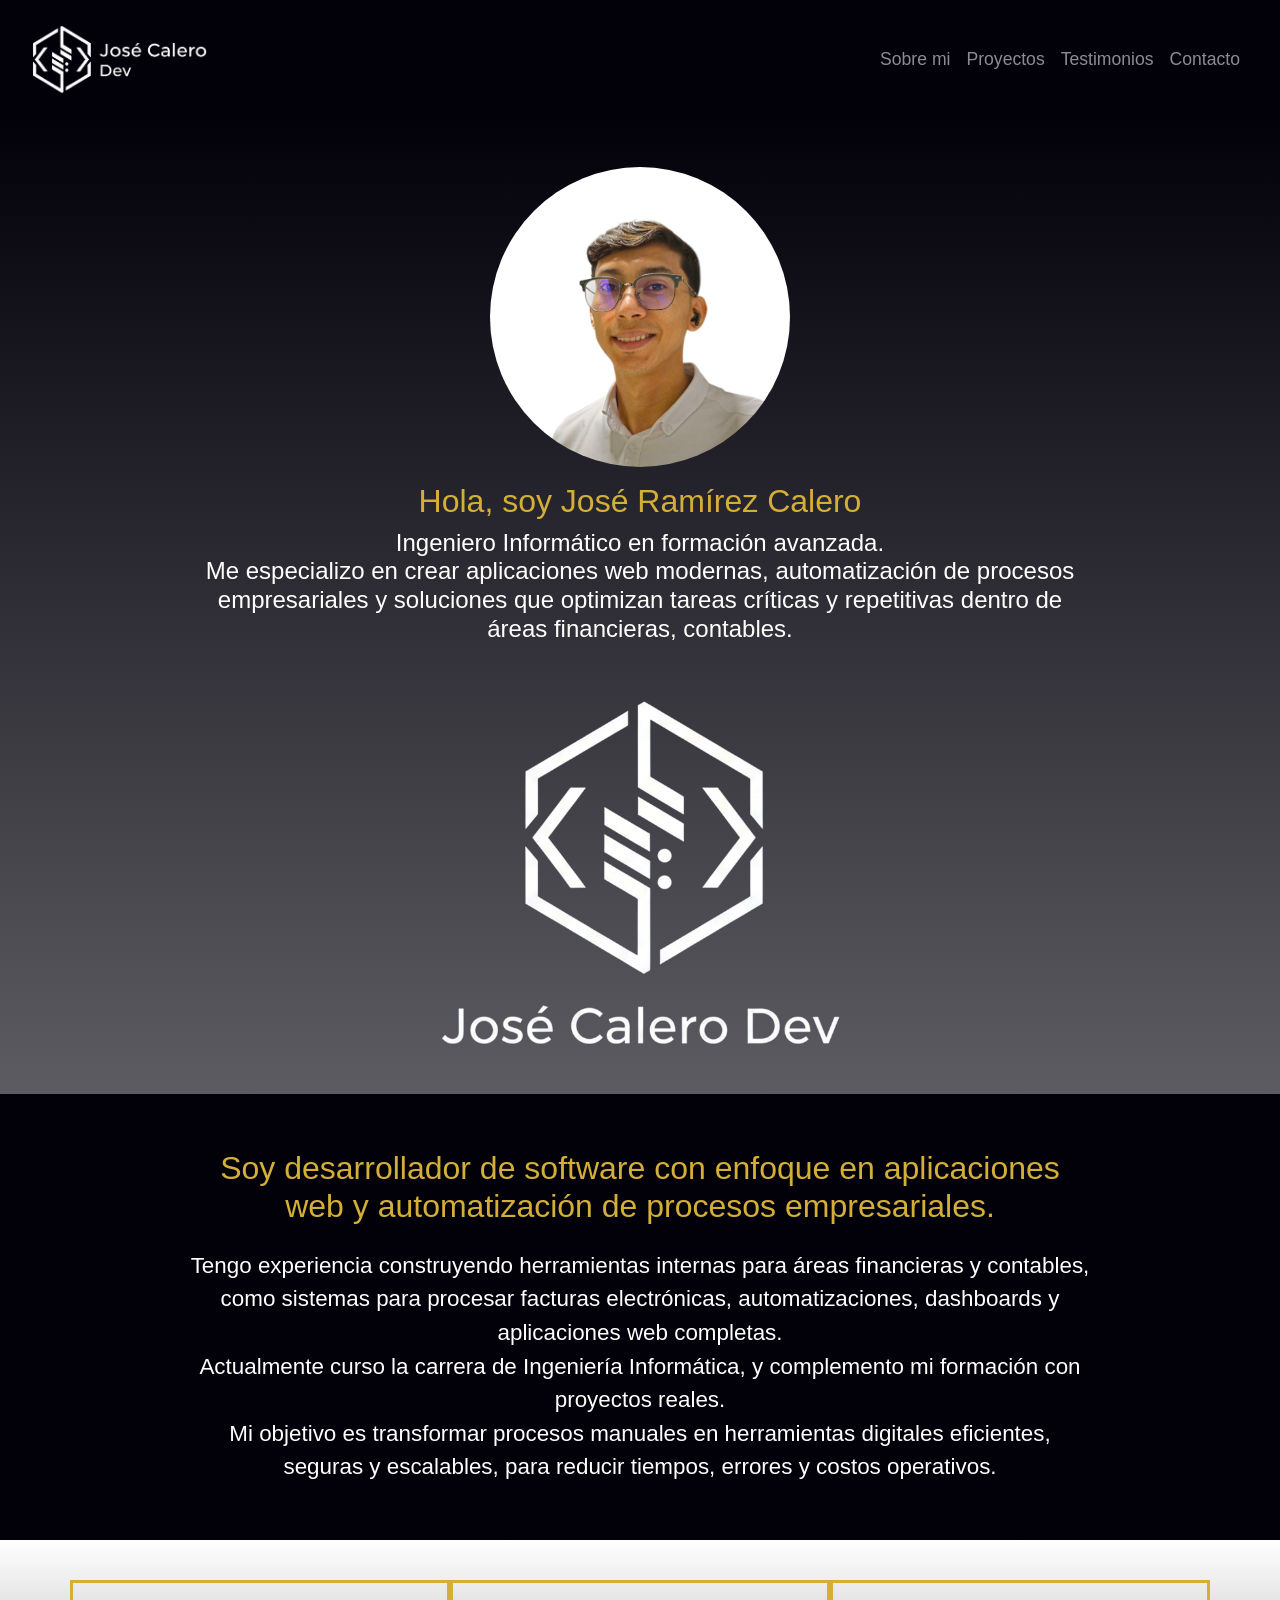
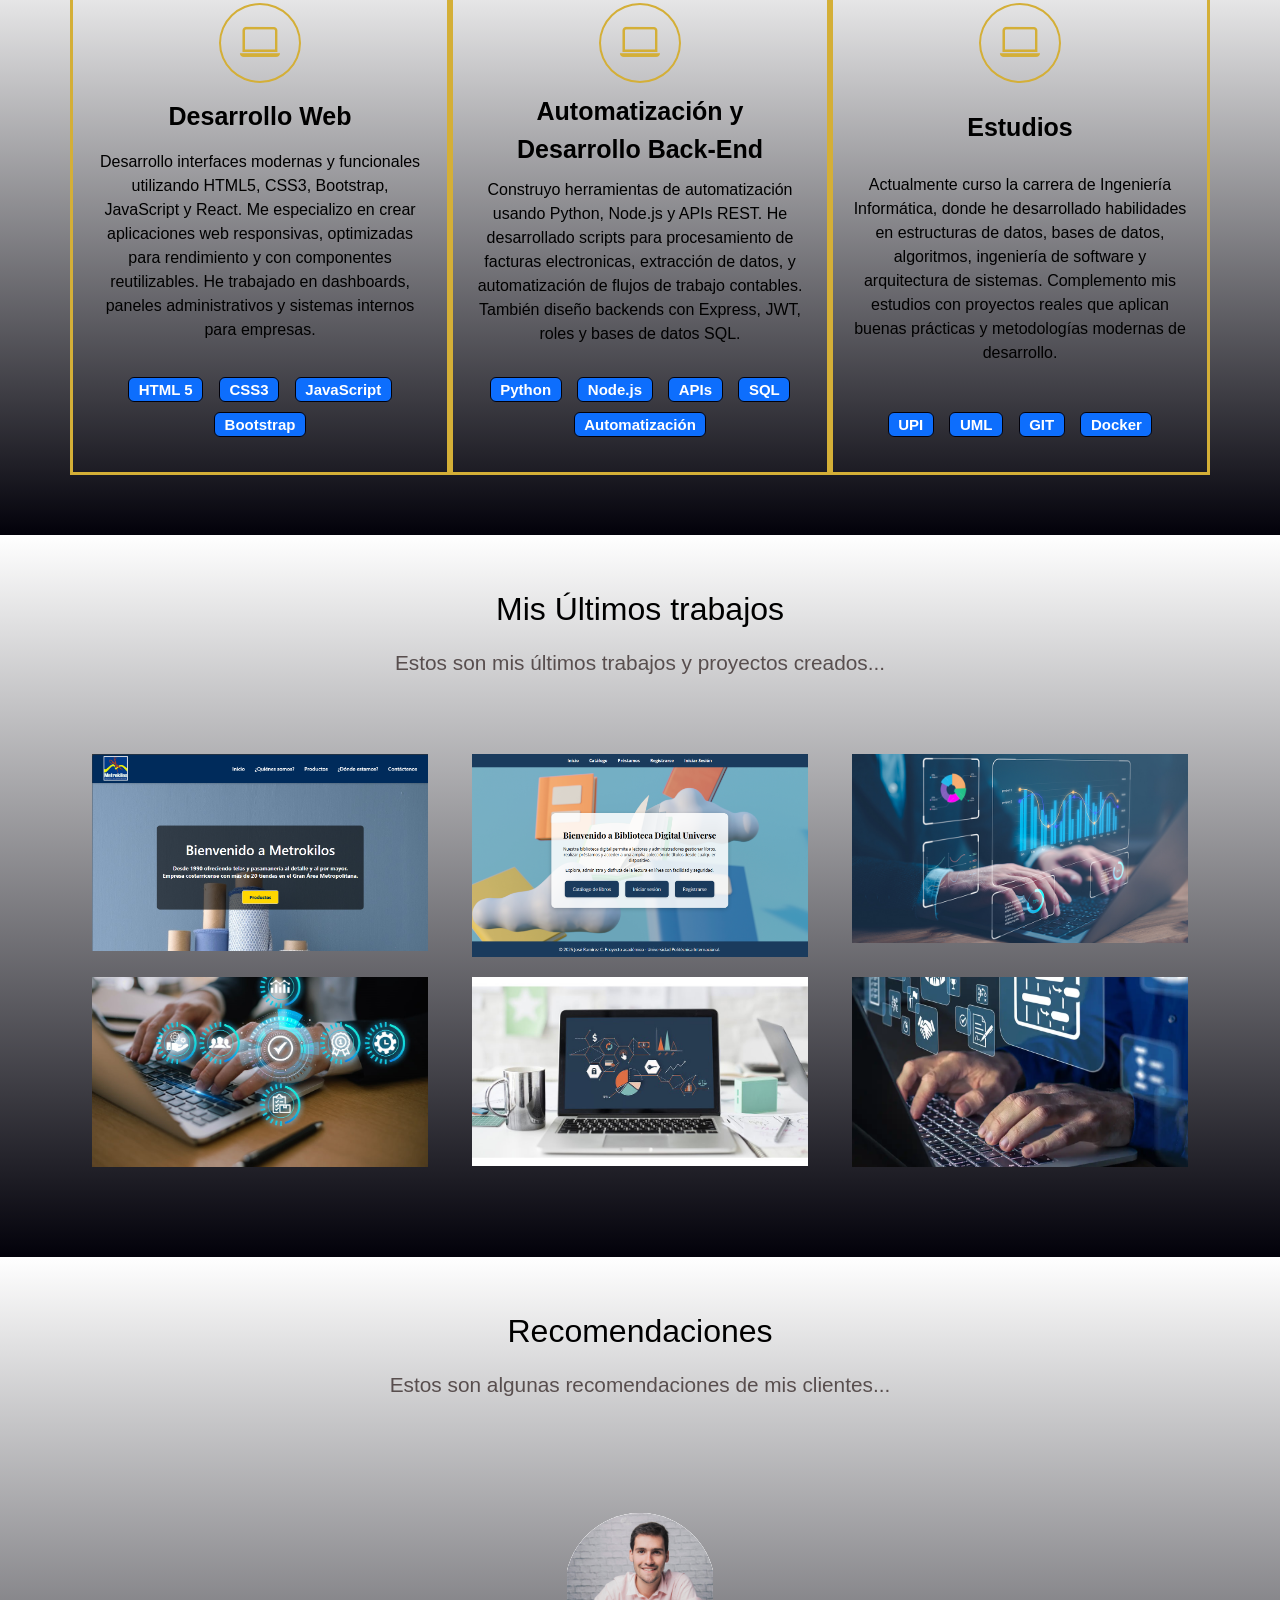
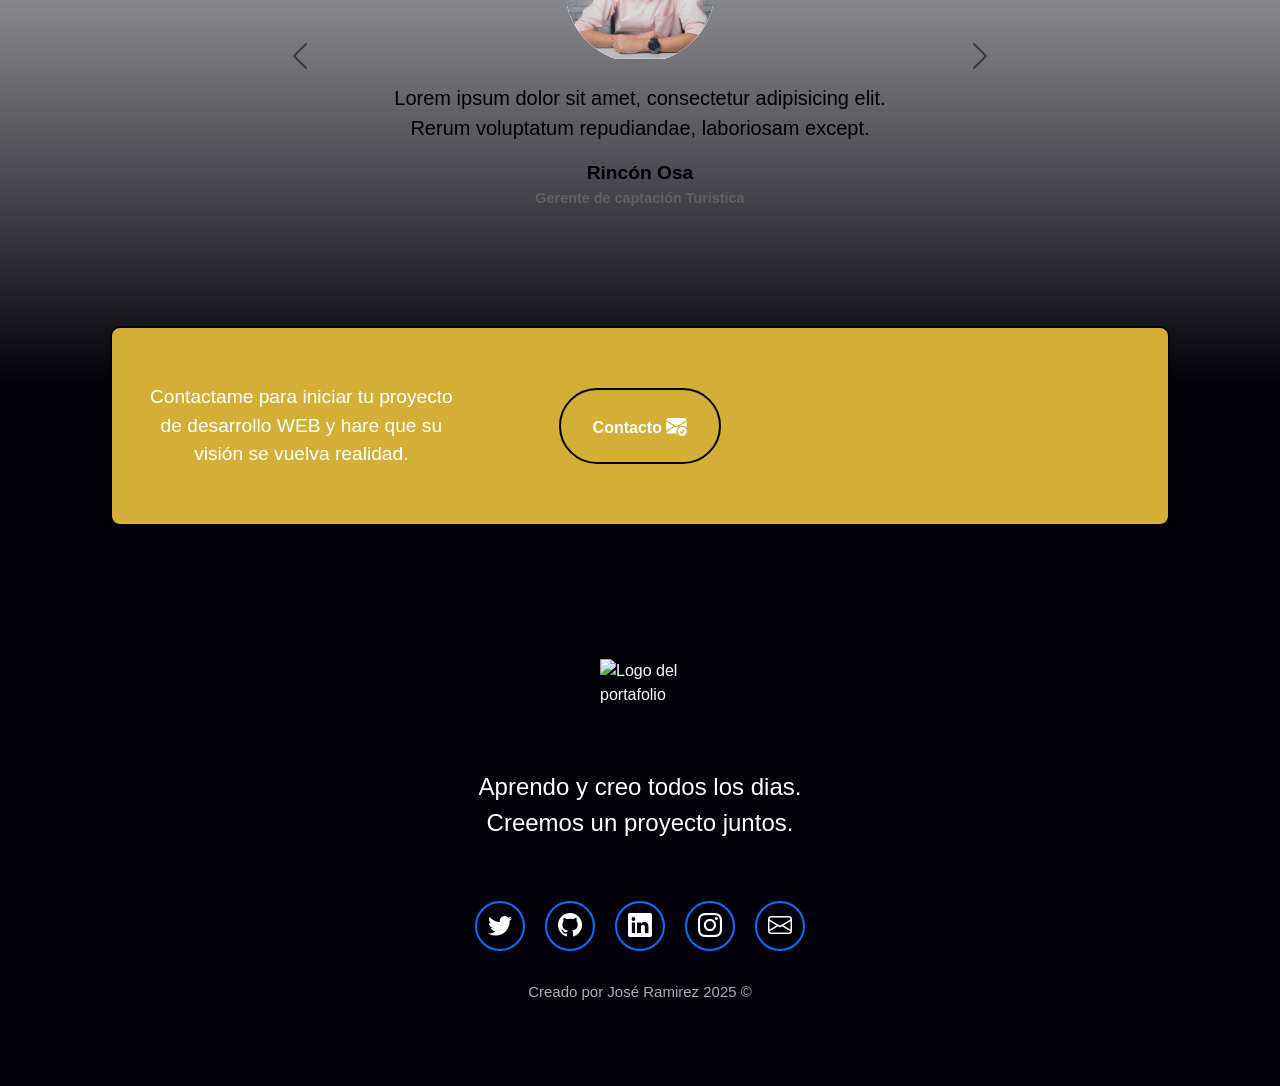
==== commit 464b1705: "Actualización de formato y logos" ====
--- a/index.html
+++ b/index.html
@@ -7,24 +7,24 @@
     <meta name="keywords" content="HTML, CSS, JS, Bootstrap, Portafolio, Desarrollo web">
     <meta name="description" content="Portafolio profesional de José Ramírez – Desarrollador de software especializado en aplicaciones web, automatización empresarial y soluciones digitales modernas.">
     <!-- Link para conección de CDN de Bootstrap -->
-     <link href="https://cdn.jsdelivr.net/npm/bootstrap@5.3.8/dist/css/bootstrap.min.css" rel="stylesheet" integrity="sha384-sRIl4kxILFvY47J16cr9ZwB07vP4J8+LH7qKQnuqkuIAvNWLzeN8tE5YBujZqJLB" crossorigin="anonymous">
-
-     <!-- Link de activación de ICONOS -->
+    <link href="https://cdn.jsdelivr.net/npm/bootstrap@5.3.8/dist/css/bootstrap.min.css" rel="stylesheet" integrity="sha384-sRIl4kxILFvY47J16cr9ZwB07vP4J8+LH7qKQnuqkuIAvNWLzeN8tE5YBujZqJLB" crossorigin="anonymous">
+
+    <!-- Link de activación de ICONOS -->
     <link rel="stylesheet" href="https://cdn.jsdelivr.net/npm/bootstrap-icons@1.13.1/font/bootstrap-icons.min.css">
 
-     <!-- Creación de Favicon -->
-        <link rel="icon" type="image/x-icon" href="./imagenes/imagenes/favicon.ico">
+    <!-- Creación de Favicon -->
+    <link rel="icon" type="image/x-icon" href="./imagenes/imagenes/favicon_io/favicon-32x32.png">
 
     <!-- Conectamos la página de CSS -->
-     <link rel="stylesheet" href="./styles/style.css">
-
-     <!-- Google fonts -->
+    <link rel="stylesheet" href="./styles/style.css">
+
+    <!-- Google fonts -->
     <link rel="preconnect" href="https://fonts.googleapis.com">
     <link rel="preconnect" href="https://fonts.gstatic.com" crossorigin>
     <link href="https://fonts.googleapis.com/css2?family=Cascadia+Code:ital,wght@0,200..700;1,200..700&display=swap" rel="stylesheet">  
 
      
-    <title>RC Desarrollos</title>
+    <title>José Calero Dev</title>
 </head>
 
 <!-- ================================================================================================================================ -->
@@ -37,8 +37,8 @@
 
             <!-- Marca -->
             <a class="navbar-brand me-auto" href="#inicio">
-                <!-- <img src="./imagenes/imagenes/logo.png" alt="Logo de la empresa" width="90"> -->
-                <h4>José Ramírez • Desarrollador de Software</h4>
+                <img src="./imagenes/imagenes/Logo_horizontal_blanco.png" alt="Logo" width="175">
+                <!-- <h4>José Calero • Dev</h4>  -->
             </a>
 
             <!-- Botón para movil -->
@@ -71,16 +71,16 @@
     <!-- Sección de heroe -->
      <section id="inicio" class="heroe align-items-stretch">
         <div class="heroe-principal d-flex flex-column justify-content-between align-items-center">
-            <img class="heroe-imagen-desarrollador rounded-circle" src="./imagenes/avatar.png" alt="Caricatura de Pedro Vargas">
+            <img class="heroe-imagen-desarrollador rounded-circle" src="./imagenes/imagenes/foto-profesional.png" alt="Foto del desarrollador">
             <h1>Hola, soy José Ramírez Calero</h1>
             <h2>
-                Desarrollador de Software e Ingeniero Informático en formación avanzada. <br>
-                Me especializo en crear aplicaciones web modernas, automatización de procesos empresariales y soluciones que optimizan tareas críticas dentro de áreas financieras, contables y operativas.
+                Ingeniero Informático en formación avanzada. <br>
+                Me especializo en crear aplicaciones web modernas, automatización de procesos empresariales y soluciones que optimizan tareas críticas y repetitivas dentro de áreas financieras, contables.
             </h2>
         </div>
 
         <div class="heroe-inferior">
-            <img class="heroe-imagen-inferior img-fluid" src="./imagenes/imagenes/hero-inferior.png" alt="Imagen promocional del heroe">
+            <img class="heroe-imagen-inferior img-fluid mb-5" src="./imagenes/imagenes/Logo_blanco.png" alt="Imagen promocional del heroe">
         </div>
 
      </section>
--- a/styles/style.css
+++ b/styles/style.css
@@ -1,13 +1,15 @@
 /* Este es el archivo de estilos para el Portafolio Pro */
 /* Variables y tipografía global */
 :root{
-    --brand: #14324b;
+    --brand: #02010A;
     --white: #ffffff;
     --gold: #D4AF37;
     --light: #f7f9fb;
+    --d_blue: #0a1c30;
+    --low_blue: #143560;
 }
 html, body {
-    font-family: "Cascadia Code", monospace;
+    font-family: sans-serif, monospace;
 }
 /* Estilos generales */
 section{
@@ -26,7 +28,7 @@
 }
 .seccion-clara{
     color: black;
-    background: linear-gradient(180deg, var(--white) 0%, var(--light) 100%);
+    background: linear-gradient(180deg, var(--white) 0%, var(--brand) 100%);
 }
 .seccion-oscura .seccion-descripcion{
     color: white;
@@ -65,7 +67,7 @@
 
 /* Estilos para el Heroe */
 .heroe{
-    background: linear-gradient(180deg, rgba(20,50,75,0.98) 0%, rgba(20,50,75,0.9) 100%);
+    background: linear-gradient(180deg, var(--brand) 0%, var(--white) 280%);
     min-height: 450px;
     text-align: center;
 }
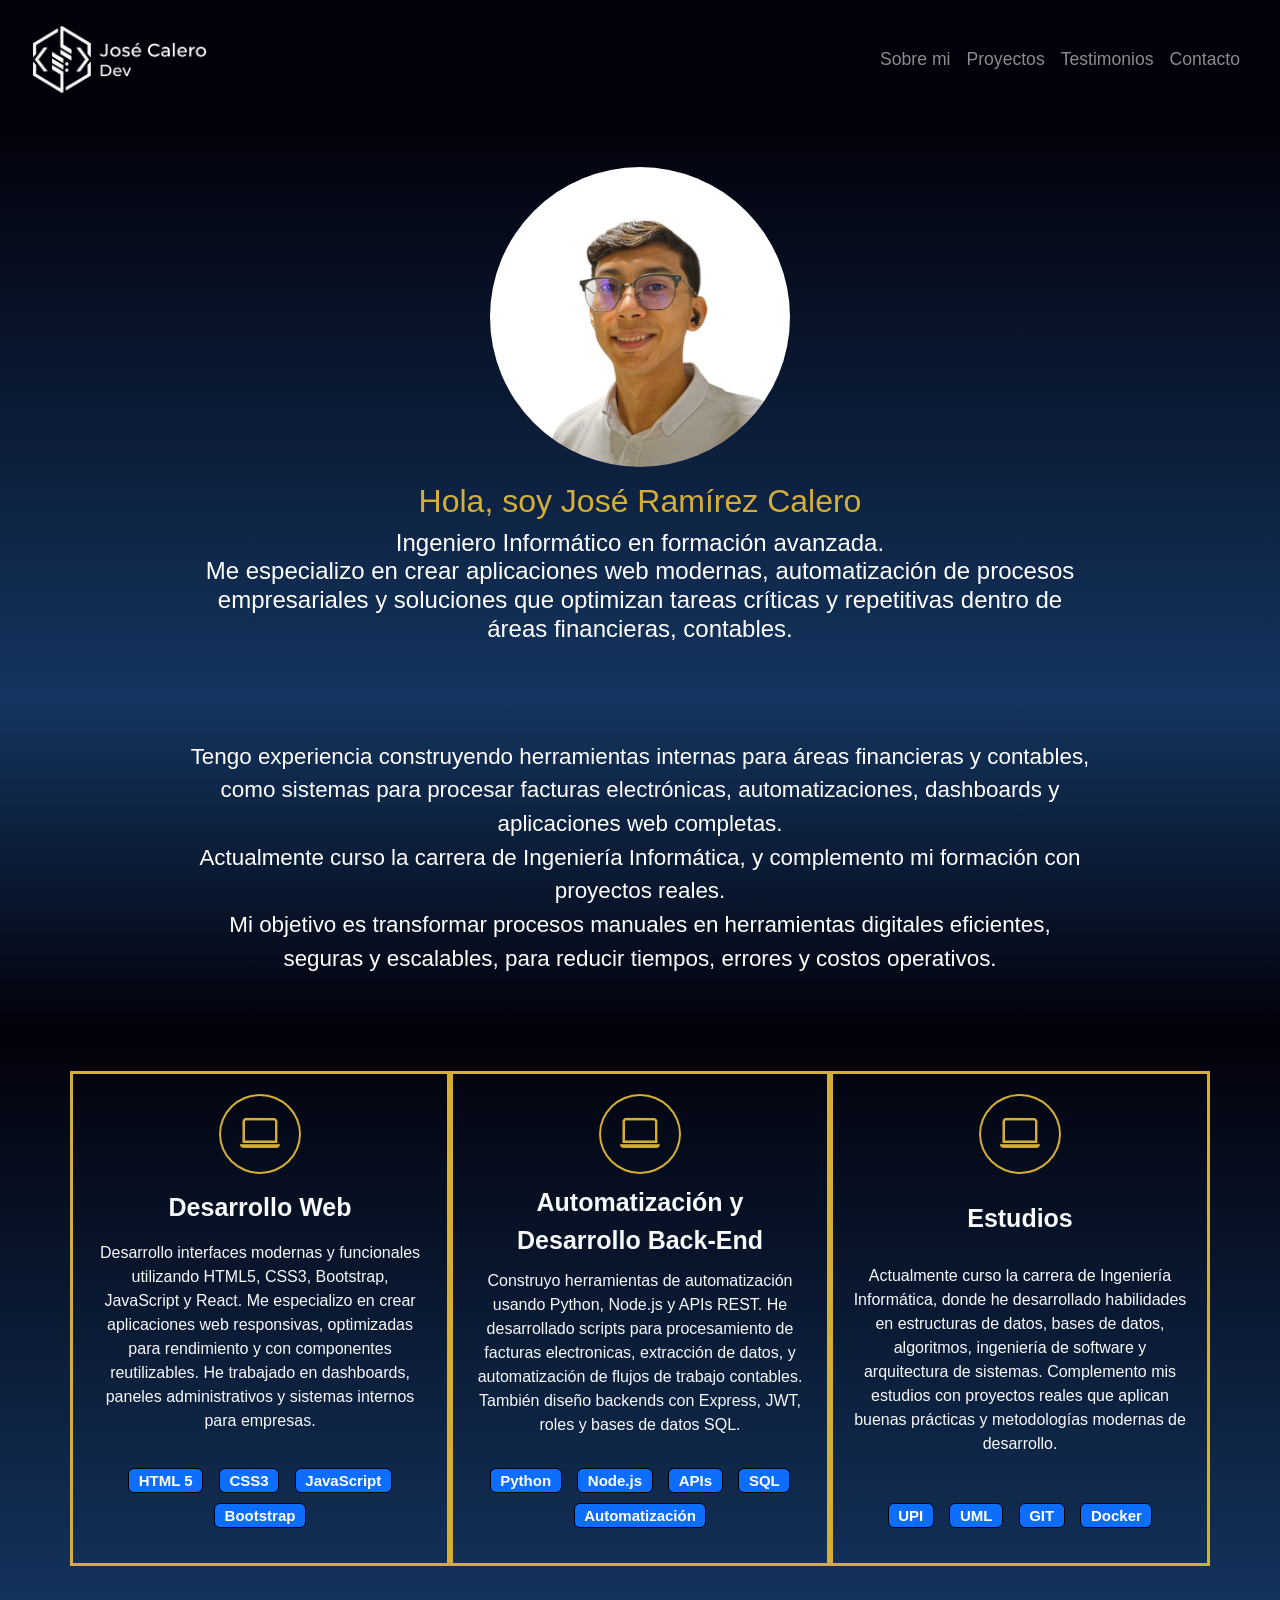
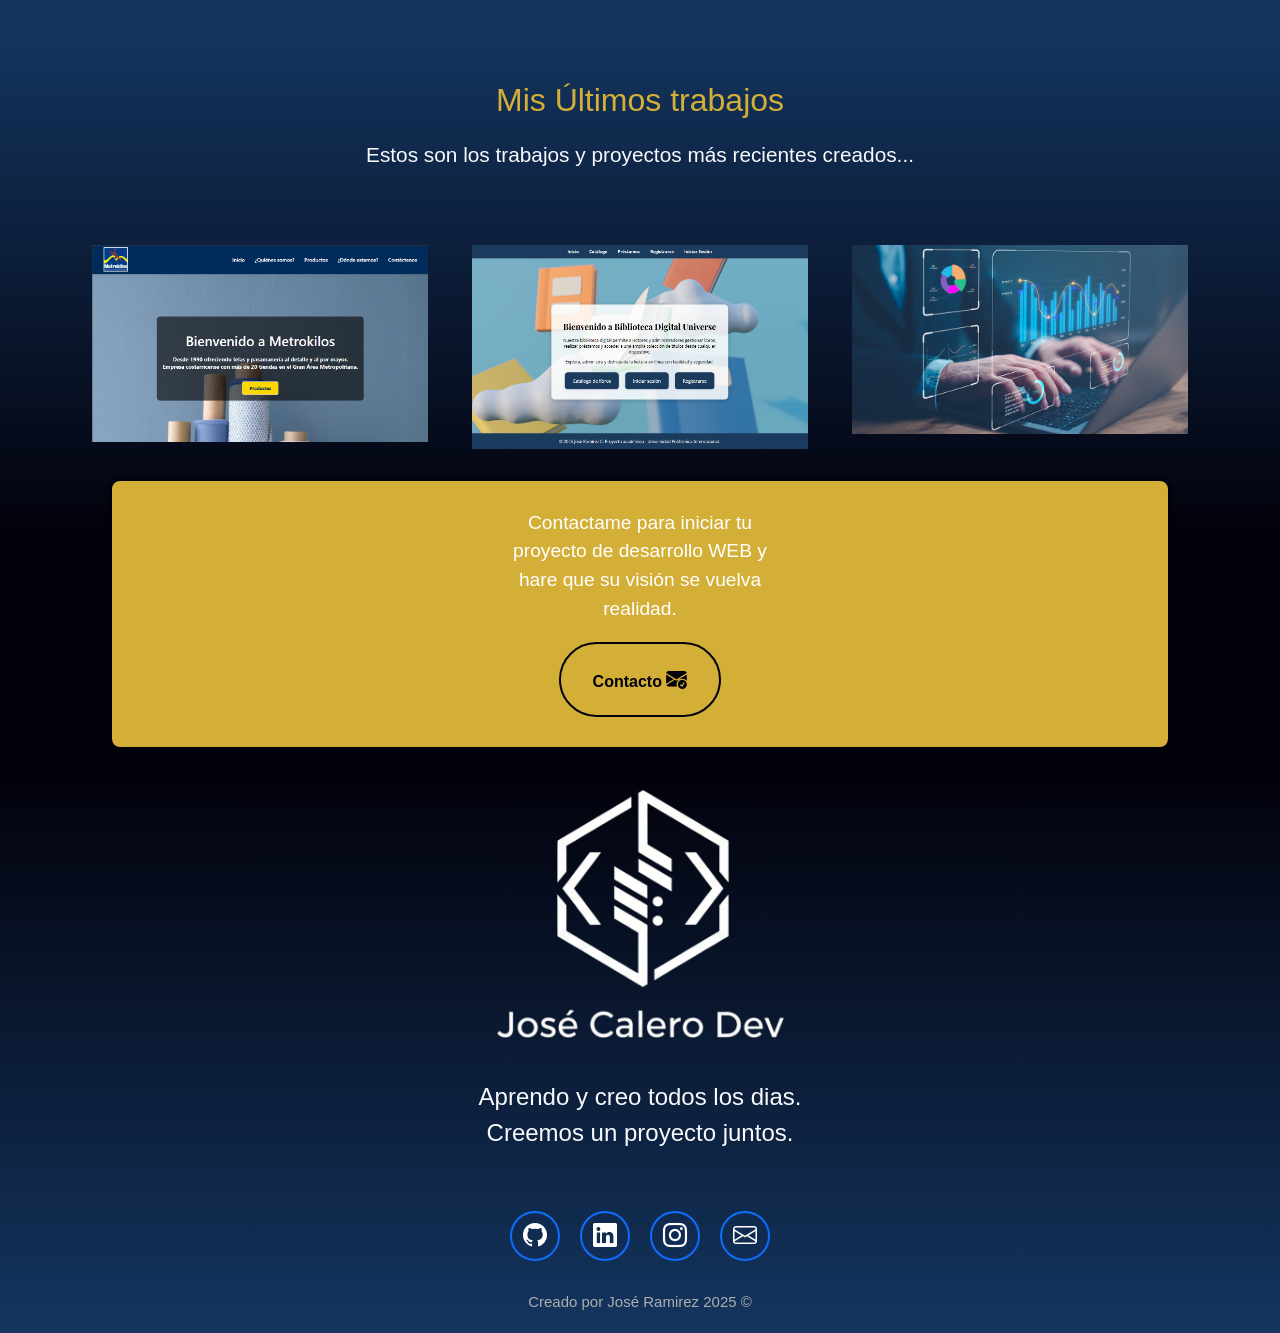
==== commit ed8951a2: "Restructuración y rediseño del portafolio" ====
--- a/index.html
+++ b/index.html
@@ -80,15 +80,15 @@
         </div>
 
         <div class="heroe-inferior">
-            <img class="heroe-imagen-inferior img-fluid mb-5" src="./imagenes/imagenes/Logo_blanco.png" alt="Imagen promocional del heroe">
+            <!-- <img class="heroe-imagen-inferior img-fluid mb-5" src="./imagenes/imagenes/Logo_horizontal_blanco.png" alt="Imagen promocional del heroe"> -->
         </div>
 
      </section>
 
-     <!-- Sección sobre mí -->
+      <!-- Sección sobre mí  -->
       <section id="sobre-mi" class="sobre-mi seccion-oscura">
         <div class="contenedor">
-            <h2 class="seccion-titulo">Soy desarrollador de software con enfoque en aplicaciones web y automatización de procesos empresariales.</h2>
+            <!-- <h2 class="seccion-titulo">Soy desarrollador de software con enfoque en aplicaciones web y automatización de procesos empresariales.</h2> -->
             <p class="seccion-texto">
                 Tengo experiencia construyendo herramientas internas para áreas financieras y contables, como sistemas para procesar facturas electrónicas, automatizaciones, dashboards y aplicaciones web completas. 
                 <br>Actualmente curso la carrera de Ingeniería Informática, y complemento mi formación con proyectos reales.
@@ -148,29 +148,29 @@
                     </div>
                 </div>
             </div>
-
         </div>
 
 
        </section>
 
        <!-- Proyectos -->
-    <section id="proyectos" class="proyectos-recientes seccion-clara d-flex flex-column">
-        <h2 class="seccion-titulo texto-negro">Mis Últimos trabajos</h2>
-        <h3 class="seccion-descripcion">Estos son mis últimos trabajos y proyectos creados...</h3>
+    <section id="proyectos" class="proyectos-recientes seccion-proyectos d-flex flex-column">
+        <h2 class="seccion-titulo">Mis Últimos trabajos</h2>
+        <h3 class="seccion-descripcion">Estos son los trabajos y proyectos más recientes creados...</h3>
         <!-- Montaje de galería de proyectos -->
         <div class="container proyectos-contenedor text-center">
             <div class="row">
                 <!-- Imagen de proyecto uno. -->
                 <div class="col-12 col-md-6 col-lg-4">
                     <div class="proyecto">
-                        <img src="./imagenes/Metrokilos_inicio.png" alt= "Imagenen del proyecto Mejora del sitio web de Metrokilos">
+                        <img src="./imagenes/imagenes/Metrokilos_inicio.png" alt= "Imagenen del proyecto Mejora del sitio web de Metrokilos">
                         <div class="sobrepuesto">
                             <p>Rediseño de sitio WEB</p>
                             <div class="iconos-contenedores">
                                 <a href="https://github.com/Jcaleriux/mejora-web-metrokilos.git" target="_blank" rel="noopener noreferrer"> 
-                                    <i class="bi bi-laptop"></i>
+                                    <i class="bi bi-github"></i>
                                 </a>
+                                
                             </div>
                         </div>
                     </div>
@@ -178,12 +178,12 @@
                 <!-- Imagen de proyecto uno. -->
                 <div class="col-12 col-md-6 col-lg-4">
                     <div class="proyecto">
-                        <img src="./imagenes/biblioteca_digital.png" alt=" Imagenen del proyecto biblioteca Digital Universe">
+                        <img src="./imagenes/imagenes/biblioteca_digital.png" alt=" Imagenen del proyecto biblioteca Digital Universe">
                         <div class="sobrepuesto">
-                            <p>Proyecto 2</p>
+                            <p>Biblioteca Digital</p>
                             <div class="iconos-contenedores">
                                 <a href="https://github.com/Jcaleriux/biblioteca-digital.git" target="_blank" rel="noopener noreferrer"> 
-                                    <i class="bi bi-laptop"></i>
+                                    <i class="bi bi-github"></i>
                                 </a>
                             </div>
                         </div>
@@ -194,67 +194,25 @@
                     <div class="proyecto">
                         <img src="./imagenes/imagenes/proyecto3.png" alt=" Imagenen del proyecto 1">
                         <div class="sobrepuesto">
-                            <p>Proyecto 3</p>
+                            <p>Reporte de Facturas Electrónicas</p>
                             <div class="iconos-contenedores">
                                 <a href="https://fusionliberia.com/" target="_blank" rel="noopener noreferrer"> 
-                                    <i class="bi bi-laptop"></i>
+                                    <i class="bi bi-github"></i>
                                 </a>
                             </div>
                         </div>
                     </div>
                 </div>
-                <!-- Imagen de proyecto uno. -->
-                <div class="col-12 col-md-6 col-lg-4">
-                    <div class="proyecto">
-                        <img src="./imagenes/imagenes/proyecto4.png" alt=" Imagenen del proyecto 1">
-                        <div class="sobrepuesto">
-                            <p>Proyecto 4</p>
-                            <div class="iconos-contenedores">
-                                <a href="https://fusionliberia.com/" target="_blank" rel="noopener noreferrer"> 
-                                    <i class="bi bi-laptop"></i>
-                                </a>
-                            </div>
-                        </div>
-                    </div>
-                </div>
-                <!-- Imagen de proyecto uno. -->
-                <div class="col-12 col-md-6 col-lg-4">
-                    <div class="proyecto">
-                        <img src="./imagenes/imagenes/proyecto5.png" alt=" Imagenen del proyecto 1">
-                        <div class="sobrepuesto">
-                            <p>Proyecto 5</p>
-                            <div class="iconos-contenedores">
-                                <a href="https://fusionliberia.com/" target="_blank" rel="noopener noreferrer"> 
-                                    <i class="bi bi-laptop"></i>
-                                </a>
-                            </div>
-                        </div>
-                    </div>
-                </div>
-                <!-- Imagen de proyecto uno. -->
-                <div class="col-12 col-md-6 col-lg-4">
-                    <div class="proyecto">
-                        <img src="./imagenes/imagenes/proyecto6.png" alt=" Imagenen del proyecto 1">
-                        <div class="sobrepuesto">
-                            <p>Proyecto 6</p>
-                            <div class="iconos-contenedores">
-                                <a href="https://fusionliberia.com/" target="_blank" rel="noopener noreferrer"> 
-                                    <i class="bi bi-laptop"></i>
-                                </a>
-                            </div>
-                        </div>
-                    </div>
-                </div>
             </div>
         </div>
     </section>
 
     <!-- Testimonios -->
-     <section id="testimonios" class="testimonios seccion-clara">
+     <!--<section id="testimonios" class="testimonios seccion-clara">
         <h2 class="seccion-titulo">Recomendaciones</h2>
         <h3 class="seccion-descripcion">Estos son algunas recomendaciones de mis clientes...</h3>
 
-        <!-- Carrusel -->
+         Carrusel 
         <div id="carouselExampleAutoplaying" class="carousel carousel-dark slide" data-bs-ride="carousel">
             <div class="carousel-inner">
                 <div class="carousel-item active">
@@ -299,18 +257,17 @@
                 <span class="visually-hidden">Next</span>
             </button>
         </div>
-     </section>
+     </section>-->
     
      <!-- Seccion de contacto -->
-<section id="contacto" class="contacto seccion-oscura">
+<section id="contacto" class="contacto seccion-contacto">
     <div class="container">
-        <div class="container text-center rectangulo d-flex justify-content-evenly">
-            <div class="row">
-                <div class="col-12 col-md-4 description">
+        <div class="container text-center rectangulo d-flex justify-content-center align-items-center">
+            <div class="">
+                <div class="mx-auto p-2 description" style="width: 300px;">
                     Contactame para iniciar tu proyecto de desarrollo WEB y hare que su visión se vuelva realidad.
                 </div>
-
-                <div class="col-12 col-md-4">
+                <div class="">
                     <button type="button">
                         Contacto
                         <i class="bi bi-envelope-check-fill"></i>
@@ -323,20 +280,20 @@
 </section>
 
  <!-- Pie de pagina -->
-<footer class="seccion-oscura d-flex flex-column align-items-center justify-content-center">
-    <img class="footer-logo" src="imagenes/imagenes/logo.png" alt="Logo del portafolio">
+<footer class="seccion-clara d-flex flex-column align-items-center justify-content-center">
+    <img class="footer-logo" src="imagenes/imagenes/Logo_blanco.png" alt="Logo del portafolio">
     <p class="footer-texto text-center">Aprendo y creo todos los dias.<br>Creemos un proyecto juntos.</p>
     <div class="iconos-redes-sociales d-flex flex-wrap align-items-center justify-content-center">
-        <a href="https://twitter.com/freecodecampES" target="_blank" rel="noopener noreferrer">
+        <!-- <a href="https://twitter.com/freecodecampES" target="_blank" rel="noopener noreferrer">
             <i class="bi bi-twitter"></i>
-        </a>
+        </a> -->
         <a href="https://github.com/Jcaleriux" target="_blank" rel="noopener noreferrer">
             <i class="bi bi-github"></i>
         </a>
-        <a href="https://www.linkedin.com/" >
+        <a href="https://www.linkedin.com/in/josearamirezcalero/" target="_blank" rel="noopener noreferrer">
             <i class="bi bi-linkedin"></i>
         </a>
-        <a href="https://www.instagram.com/freecodecamp/">
+        <a href="https://www.instagram.com/josecalerodev/" target="_blank" rel="noopener noreferrer">
             <i class="bi bi-instagram"></i>
         </a>
         <a href="mailto: calero2121@hotmail.com" target="_blank" rel="noopener noreferrer">
@@ -346,5 +303,5 @@
     <div class="derechos-de-autor">Creado por José Ramirez 2025 &#169</div>
 </footer>
     <script src="https://cdn.jsdelivr.net/npm/bootstrap@5.3.8/dist/js/bootstrap.bundle.min.js" integrity="sha384-FKyoEForCGlyvwx9Hj09JcYn3nv7wiPVlz7YYwJrWVcXK/BmnVDxM+D2scQbITxI" crossorigin="anonymous"></script>
-</>
-</html>+</body>
+</html>
--- a/styles/style.css
+++ b/styles/style.css
@@ -24,11 +24,19 @@
  }
 .seccion-oscura {
     color: var(--white);
-    background-color: var(--brand);
+    background: linear-gradient(180deg, var(--low_blue) 0%, var(--brand) 100%);
 }
 .seccion-clara{
-    color: black;
-    background: linear-gradient(180deg, var(--white) 0%, var(--brand) 100%);
+    color: var(--light);
+    background: linear-gradient(180deg, var(--brand) 0%, var(--low_blue) 100%);
+}
+.seccion-proyectos{
+    color: var(--light);
+    background: linear-gradient(180deg, var(--low_blue) 0%, var(--brand) 100%);
+}
+.seccion-contacto{
+    color: var(--light);
+    background: linear-gradient(180deg, var(--brand) 0%, var(--brand) 100%);
 }
 .seccion-oscura .seccion-descripcion{
     color: white;
@@ -36,10 +44,11 @@
 .seccion-titulo{
     font-size: 2rem;
     padding: 15px 0;
+    color: var(--gold);
 }
 .seccion-descripcion{
     font-size: 1.3rem;
-    color: #584e4e;
+    color: var(--light);
 }
 .texto-negro{
     color: black;
@@ -67,7 +76,7 @@
 
 /* Estilos para el Heroe */
 .heroe{
-    background: linear-gradient(180deg, var(--brand) 0%, var(--white) 280%);
+    background: linear-gradient(180deg, var(--brand) 0%, var(--low_blue) 100%);
     min-height: 450px;
     text-align: center;
 }
@@ -184,17 +193,14 @@
     text-align: center;
 }
 .sobrepuesto p{
-    font-size: 25px;
+    font-size: 20px;
     font-weight: bold;
     margin-bottom: 0;
 }
-.sobrepuesto .iconos-contenedores{
-    display: flex;
-}
 .sobrepuesto i{
     color: var(--gold);
     font-size: 60px;
-    margin: 10px;
+    margin: 5px;
 }
 /* Testimonios Carrusel */
 .testimonios{
@@ -252,19 +258,14 @@
     background-color: var(--gold);
     border-radius: 10px;
     box-shadow: 0px 1px 4px 1px rgba(0,0,0,0.12);
-    border: 2px solid var(--brand)
-}
-.contacto .row {
-    width: 100%;
-    display: flex;
-    align-items: center;
+    border: 2px solid var(--brand);
 }
 .contacto .description {
     color: white;
     font-size: 1.2rem;
 }
 .contacto button {
-    color: white;
+    color: var(--brand);
     font-weight: bold;
     background-color: transparent;
     border: 2px solid var(--brand);
@@ -278,21 +279,20 @@
     color: var(--white);
 }
 .contacto button i {
-    color: white;
+    color: var(--brand);
     font-size: 1.3rem;
     transition: all 0.2s ease-in-out;
 }
 .contacto button:hover i{
-    color: var(--white);
+    color: var(--gold);
 }
 /* pie de pagina */
 footer{
     min-height: 500px;
 }
 .footer-logo{
-    height: 80px;
-    width: 80px;
-    margin: 10px;
+    height: 250px;
+    margin: 20px;
 }
 .footer-texto{
     font-size: 1.5rem;
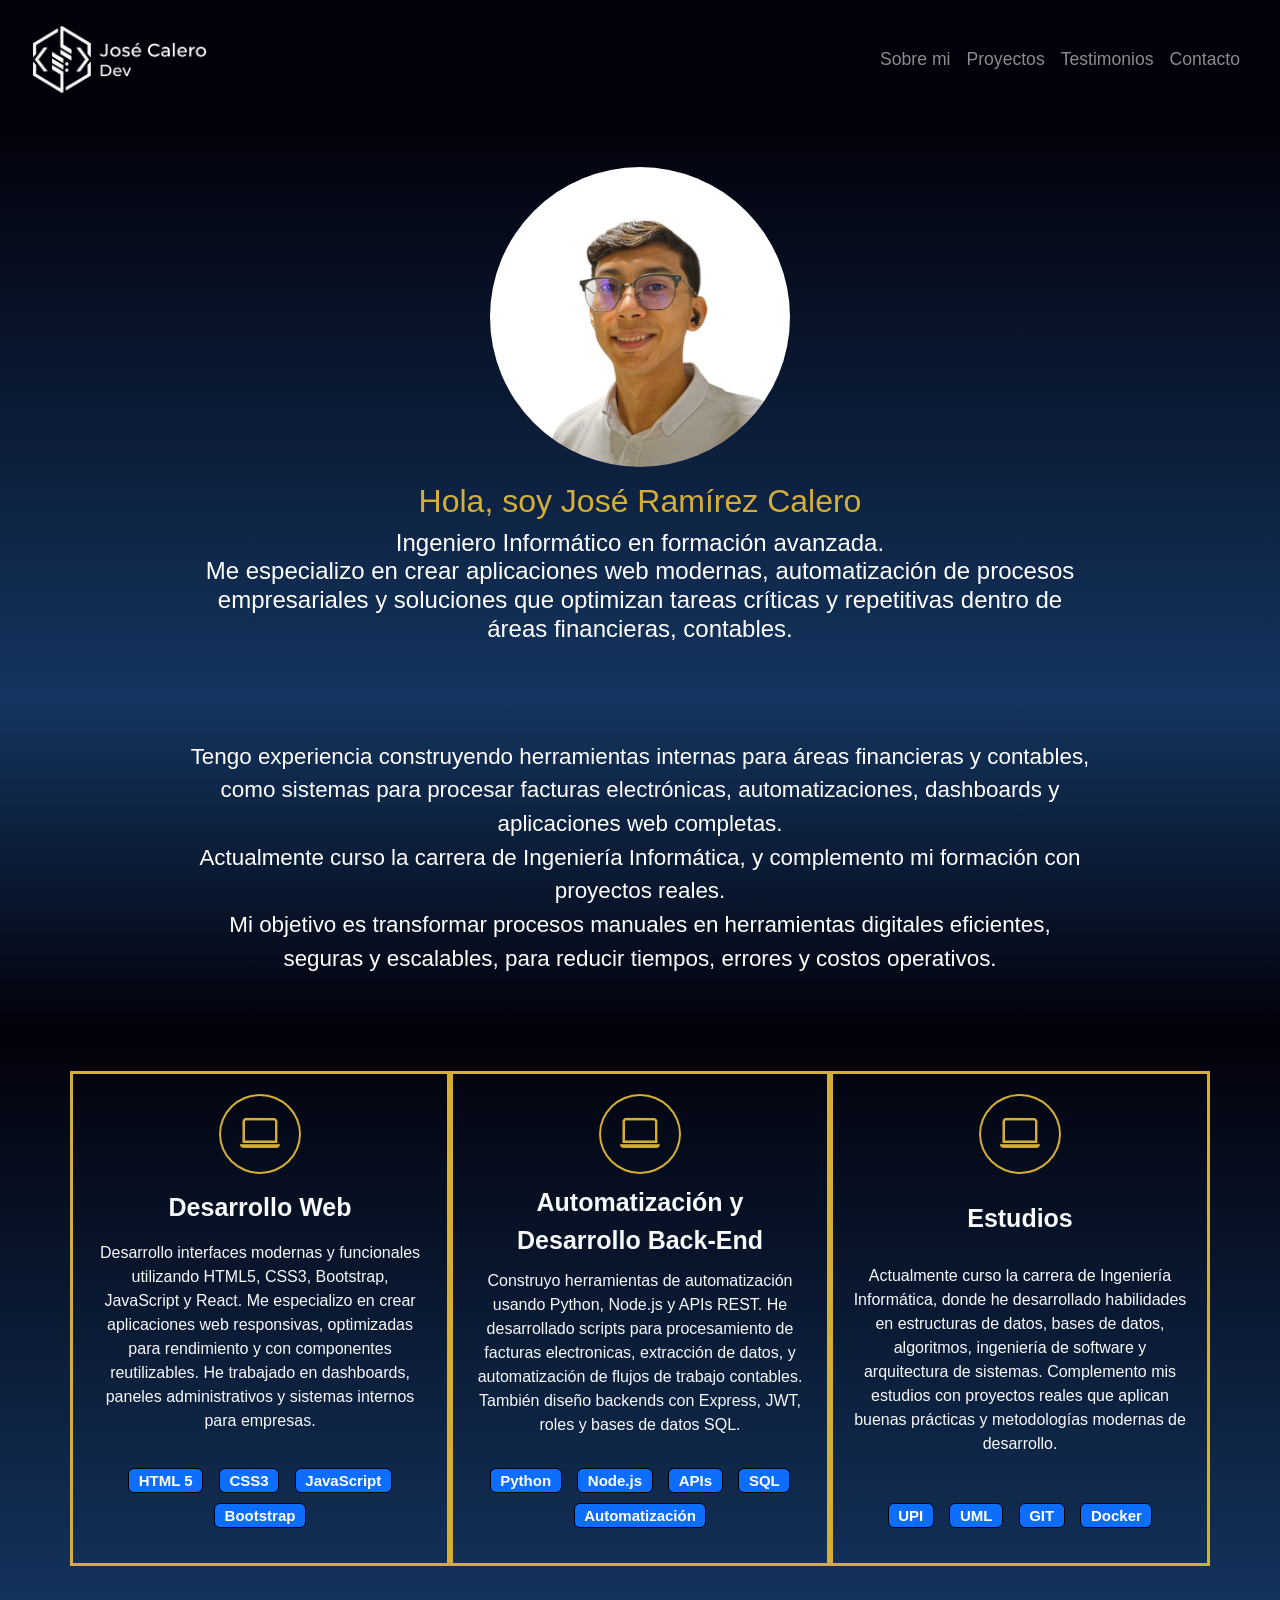
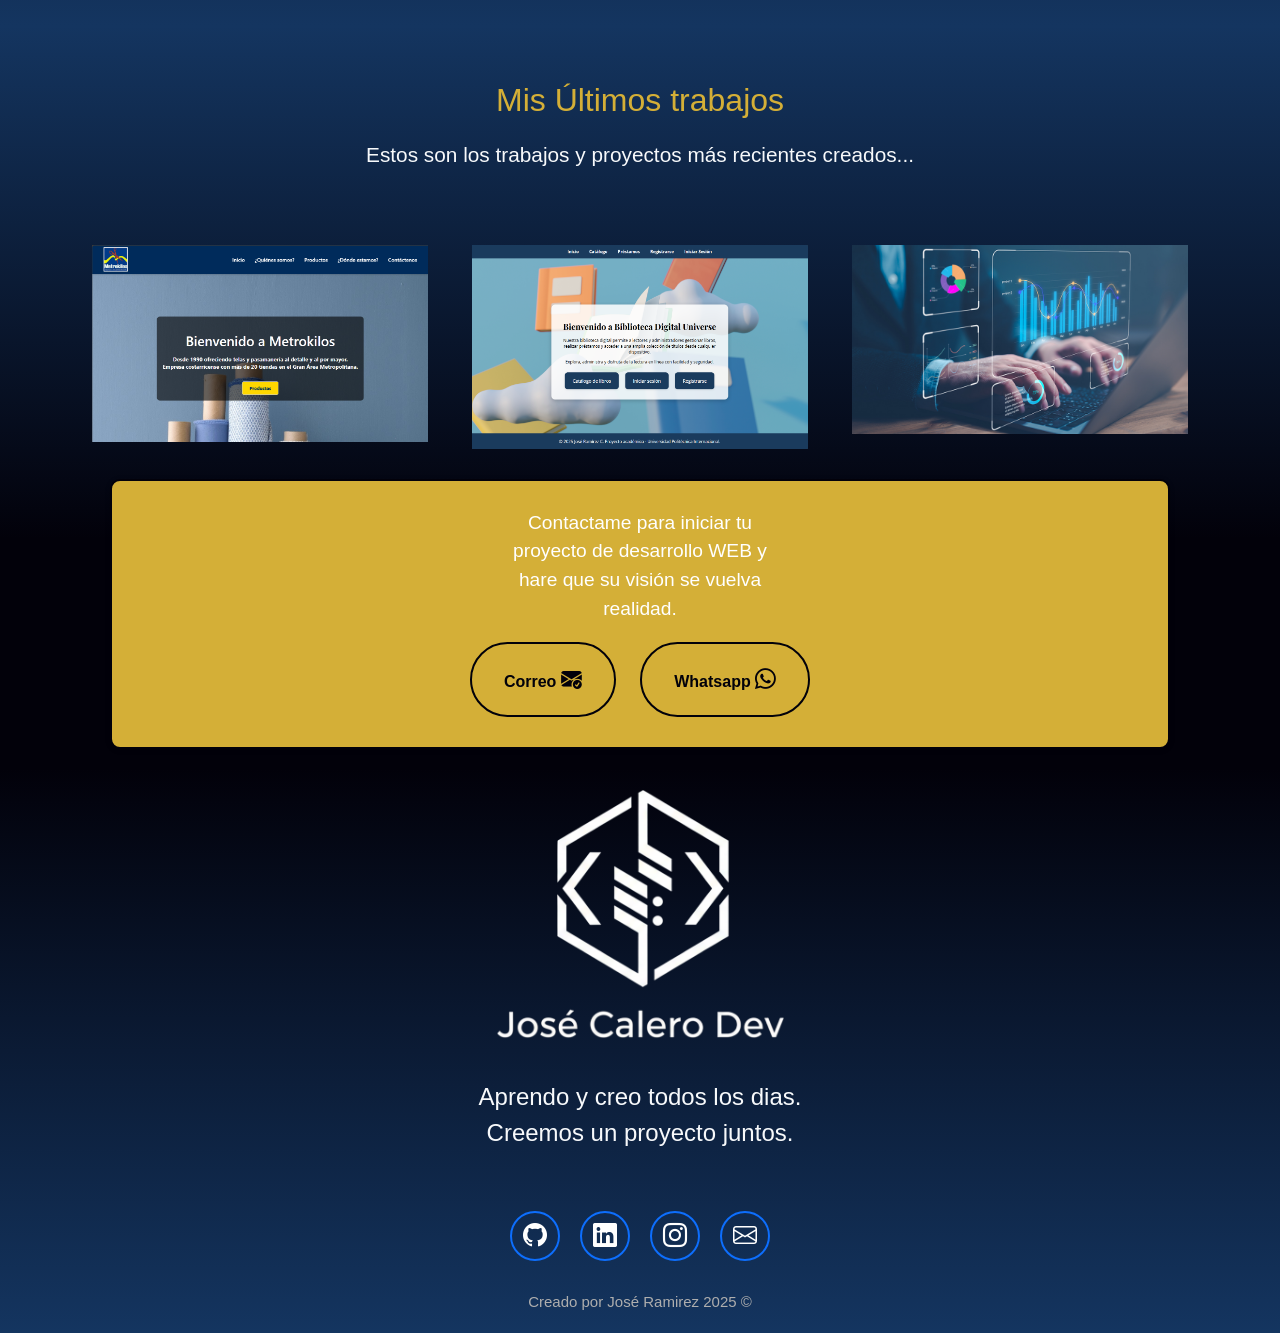
==== commit 90bbb6b8: "correción de llinks" ====
--- a/index.html
+++ b/index.html
@@ -196,7 +196,7 @@
                         <div class="sobrepuesto">
                             <p>Reporte de Facturas Electrónicas</p>
                             <div class="iconos-contenedores">
-                                <a href="https://fusionliberia.com/" target="_blank" rel="noopener noreferrer"> 
+                                <a href="https://github.com/Jcaleriux" target="_blank" rel="noopener noreferrer"> 
                                     <i class="bi bi-github"></i>
                                 </a>
                             </div>
@@ -269,10 +269,15 @@
                 </div>
                 <div class="">
                     <button type="button">
-                        Contacto
+                        Correo
                         <i class="bi bi-envelope-check-fill"></i>
                     </button>
                     <a href="mailto:calero2121@hotmail.com"></a>
+                    <button type="button">
+                        Whatsapp
+                        <i class="bi bi-whatsapp"></i>
+                    </button>
+                    <a href="https://wa.me/50660783088?text=Hola%20te%20escribo%20desde%20tu%20web" target="_blank"></a>
                 </div>
             </div>
         </div>
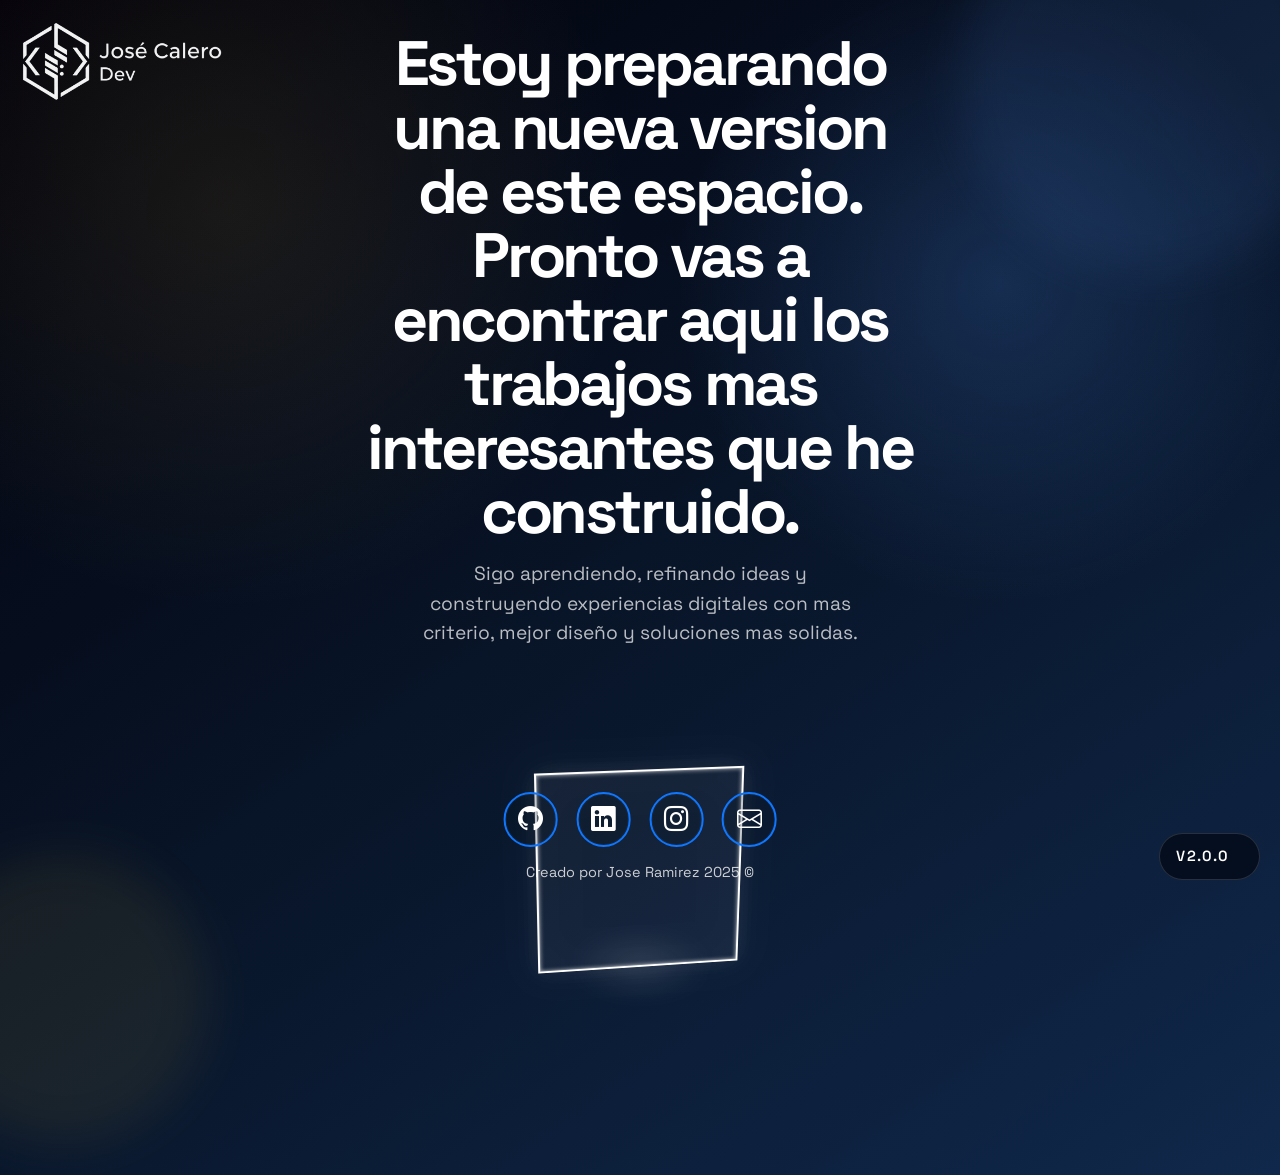
==== commit b080c652: "Add temporary landing page v2" ====
--- a/index.html
+++ b/index.html
@@ -3,310 +3,71 @@
 <head>
     <meta charset="UTF-8">
     <meta name="viewport" content="width=device-width, initial-scale=1.0">
-    <meta name="author" content="José Antonio Ramírez Calero">
-    <meta name="keywords" content="HTML, CSS, JS, Bootstrap, Portafolio, Desarrollo web">
-    <meta name="description" content="Portafolio profesional de José Ramírez – Desarrollador de software especializado en aplicaciones web, automatización empresarial y soluciones digitales modernas.">
-    <!-- Link para conección de CDN de Bootstrap -->
-    <link href="https://cdn.jsdelivr.net/npm/bootstrap@5.3.8/dist/css/bootstrap.min.css" rel="stylesheet" integrity="sha384-sRIl4kxILFvY47J16cr9ZwB07vP4J8+LH7qKQnuqkuIAvNWLzeN8tE5YBujZqJLB" crossorigin="anonymous">
-
-    <!-- Link de activación de ICONOS -->
-    <link rel="stylesheet" href="https://cdn.jsdelivr.net/npm/bootstrap-icons@1.13.1/font/bootstrap-icons.min.css">
-
-    <!-- Creación de Favicon -->
+    <meta name="author" content="Jose Antonio Ramirez Calero">
+    <meta name="description" content="Nueva portada temporal de Jose Calero Dev. Muy pronto estaran disponibles los trabajos y proyectos mas interesantes.">
+    <meta name="theme-color" content="#02010A">
     <link rel="icon" type="image/x-icon" href="./imagenes/imagenes/favicon_io/favicon-32x32.png">
-
-    <!-- Conectamos la página de CSS -->
-    <link rel="stylesheet" href="./styles/style.css">
-
-    <!-- Google fonts -->
     <link rel="preconnect" href="https://fonts.googleapis.com">
     <link rel="preconnect" href="https://fonts.gstatic.com" crossorigin>
-    <link href="https://fonts.googleapis.com/css2?family=Cascadia+Code:ital,wght@0,200..700;1,200..700&display=swap" rel="stylesheet">  
+    <link href="https://fonts.googleapis.com/css2?family=Space+Grotesk:wght@400;500;700&display=swap" rel="stylesheet">
+    <link rel="stylesheet" href="https://cdn.jsdelivr.net/npm/bootstrap-icons@1.13.1/font/bootstrap-icons.min.css">
+    <link rel="stylesheet" href="./styles/style.css">
+    <title>Jose Calero Dev | Version 2.0.0</title>
+</head>
+<body>
+    <div class="page-shell">
+        <div class="background-glow glow-left" aria-hidden="true"></div>
+        <div class="background-glow glow-right" aria-hidden="true"></div>
+        <a class="brand-mark" href="./index.html" aria-label="Inicio">
+            <img src="./imagenes/imagenes/Logo_horizontal_blanco.png" alt="Jose Calero Dev">
+        </a>
 
-     
-    <title>José Calero Dev</title>
-</head>
+        <main class="hero">
+            <h1>
+                Estoy preparando una nueva version de este espacio.
+                Pronto vas a encontrar aqui los trabajos mas interesantes que he construido.
+            </h1>
+            <p class="hero-copy">
+                Sigo aprendiendo, refinando ideas y construyendo experiencias digitales con mas criterio,
+                mejor diseño y soluciones mas solidas.
+            </p>
 
-<!-- ================================================================================================================================ -->
-
-<body data-bs-spy="scroll" data-bs-target="#navbar">
-
-    <!-- Aqui vamos con la sección de Navbar (Navegación) -->
-    <nav class="navbar navbar-expand-md navbar-dark sticky-top">
-        <div class="container-fluid">
-
-            <!-- Marca -->
-            <a class="navbar-brand me-auto" href="#inicio">
-                <img src="./imagenes/imagenes/Logo_horizontal_blanco.png" alt="Logo" width="175">
-                <!-- <h4>José Calero • Dev</h4>  -->
-            </a>
-
-            <!-- Botón para movil -->
-            <button class="navbar-toggler ms-auto" type="button" data-bs-toggle="collapse" data-bs-target="#navbar-toggler"
-                aria-controls="navbar-toggler" aria-expanded="false" aria-label="Toggle navigation">
-                <span class="navbar-toggler-icon"></span>
-            </button>
-
-            <!-- Items del navbar o menu -->
-            <div class="collapse navbar-collapse" id="navbar-toggler">
-                <ul class="navbar-nav ms-auto mb-2 mb-md-0 ">
-
-                    <li class="nav-item">
-                        <a class="nav-link" aria-current="page" href="#sobre-mi">Sobre mi</a>
-                    </li>
-                    <li class="nav-item">
-                        <a class="nav-link" href="#proyectos">Proyectos</a>
-                    </li>
-                    <li class="nav-item">
-                        <a class="nav-link" href="#testimonios">Testimonios</a>
-                    </li>
-                    <li class="nav-item">
-                        <a class="nav-link" href="#contacto">Contacto</a>
-                    </li>
-                </ul>
-            </div>
-        </div>
-    </nav>
-
-    <!-- Sección de heroe -->
-     <section id="inicio" class="heroe align-items-stretch">
-        <div class="heroe-principal d-flex flex-column justify-content-between align-items-center">
-            <img class="heroe-imagen-desarrollador rounded-circle" src="./imagenes/imagenes/foto-profesional.png" alt="Foto del desarrollador">
-            <h1>Hola, soy José Ramírez Calero</h1>
-            <h2>
-                Ingeniero Informático en formación avanzada. <br>
-                Me especializo en crear aplicaciones web modernas, automatización de procesos empresariales y soluciones que optimizan tareas críticas y repetitivas dentro de áreas financieras, contables.
-            </h2>
-        </div>
-
-        <div class="heroe-inferior">
-            <!-- <img class="heroe-imagen-inferior img-fluid mb-5" src="./imagenes/imagenes/Logo_horizontal_blanco.png" alt="Imagen promocional del heroe"> -->
-        </div>
-
-     </section>
-
-      <!-- Sección sobre mí  -->
-      <section id="sobre-mi" class="sobre-mi seccion-oscura">
-        <div class="contenedor">
-            <!-- <h2 class="seccion-titulo">Soy desarrollador de software con enfoque en aplicaciones web y automatización de procesos empresariales.</h2> -->
-            <p class="seccion-texto">
-                Tengo experiencia construyendo herramientas internas para áreas financieras y contables, como sistemas para procesar facturas electrónicas, automatizaciones, dashboards y aplicaciones web completas. 
-                <br>Actualmente curso la carrera de Ingeniería Informática, y complemento mi formación con proyectos reales.
-                <br>Mi objetivo es transformar procesos manuales en herramientas digitales eficientes, seguras y escalables, para reducir tiempos, errores y costos operativos.
-            </p>
-        </div>
-      </section>
-
-      <!-- Sección de experiencia -->
-       <section id="experiencia" class="experiencia seccion-clara">
-        <div class="container text-center">
-            <div class="row">
-                <!-- Desarrollo de los cuadros de experiencia -->
-                <!-- Desarrollo -->
-                <div class="columna col-12 col-md-4">
-                    <i class="bi bi-laptop"></i>
-                    <p class="experiencia-titulo">Desarrollo Web</p>
-                    <p>
-                        Desarrollo interfaces modernas y funcionales utilizando HTML5, CSS3, Bootstrap, JavaScript y React.
-                        Me especializo en crear aplicaciones web responsivas, optimizadas para rendimiento y con componentes reutilizables. He trabajado en dashboards, paneles administrativos y sistemas internos para empresas.                    
-                    </p>
-                    <div class="badge-contenedor">
-                        <span class="badge text-bg-primary">HTML 5</span>
-                        <span class="badge text-bg-primary">CSS3</span>
-                        <span class="badge text-bg-primary">JavaScript</span>
-                        <span class="badge text-bg-primary">Bootstrap</span>
-                    </div>
-                </div>
-                <!-- Articulos -->
-                <div class="columna col-12 col-md-4">
-                    <i class="bi bi-laptop"></i>
-                    <p class="experiencia-titulo">Automatización y Desarrollo Back-End</p>
-                    <p>
-                        Construyo herramientas de automatización usando Python, Node.js y APIs REST.
-                        He desarrollado scripts para procesamiento de facturas electronicas, extracción de datos, y automatización de flujos de trabajo contables. También diseño backends con Express, JWT, roles y bases de datos SQL.                    
-                    </p>
-                    <div class="badge-contenedor">
-                        <span class="badge text-bg-primary">Python</span>
-                        <span class="badge text-bg-primary">Node.js</span>
-                        <span class="badge text-bg-primary">APIs</span>
-                        <span class="badge text-bg-primary">SQL</span>
-                        <span class="badge text-bg-primary">Automatización</span>
-                    </div>
-                </div>
-                <!-- Estudiante -->
-                <div class="columna col-12 col-md-4">
-                    <i class="bi bi-laptop"></i>
-                    <p class="experiencia-titulo">Estudios</p>
-                    <p>
-                        Actualmente curso la carrera de Ingeniería Informática, donde he desarrollado habilidades en estructuras de datos, bases de datos, algoritmos, ingeniería de software y arquitectura de sistemas. Complemento mis estudios con proyectos reales que aplican buenas prácticas y metodologías modernas de desarrollo.
-                    </p>
-                    <div class="badge-contenedor">
-                        <span class="badge text-bg-primary">UPI</span>
-                        <span class="badge text-bg-primary">UML</span>
-                        <span class="badge text-bg-primary">GIT</span>
-                        <span class="badge text-bg-primary">Docker</span>
-                    </div>
+            <div class="cube-stage" aria-hidden="true">
+                <div class="cube-shadow"></div>
+                <div class="cube" id="interactive-cube">
+                    <span class="face face-front"></span>
+                    <span class="face face-back"></span>
+                    <span class="face face-right"></span>
+                    <span class="face face-left"></span>
+                    <span class="face face-top"></span>
+                    <span class="face face-bottom"></span>
                 </div>
             </div>
-        </div>
+        </main>
 
+        <footer class="social-footer" aria-label="Redes sociales">
+            <div class="social-links">
+                <a href="https://github.com/Jcaleriux" target="_blank" rel="noopener noreferrer" aria-label="GitHub">
+                    <i class="bi bi-github"></i>
+                </a>
+                <a href="https://www.linkedin.com/in/josearamirezcalero/" target="_blank" rel="noopener noreferrer" aria-label="LinkedIn">
+                    <i class="bi bi-linkedin"></i>
+                </a>
+                <a href="https://www.instagram.com/josecalerodev/" target="_blank" rel="noopener noreferrer" aria-label="Instagram">
+                    <i class="bi bi-instagram"></i>
+                </a>
+                <a href="mailto:calero2121@hotmail.com" aria-label="Correo">
+                    <i class="bi bi-envelope"></i>
+                </a>
+            </div>
+            <p class="social-copy">Creado por Jose Ramirez 2025 ©</p>
+        </footer>
 
-       </section>
-
-       <!-- Proyectos -->
-    <section id="proyectos" class="proyectos-recientes seccion-proyectos d-flex flex-column">
-        <h2 class="seccion-titulo">Mis Últimos trabajos</h2>
-        <h3 class="seccion-descripcion">Estos son los trabajos y proyectos más recientes creados...</h3>
-        <!-- Montaje de galería de proyectos -->
-        <div class="container proyectos-contenedor text-center">
-            <div class="row">
-                <!-- Imagen de proyecto uno. -->
-                <div class="col-12 col-md-6 col-lg-4">
-                    <div class="proyecto">
-                        <img src="./imagenes/imagenes/Metrokilos_inicio.png" alt= "Imagenen del proyecto Mejora del sitio web de Metrokilos">
-                        <div class="sobrepuesto">
-                            <p>Rediseño de sitio WEB</p>
-                            <div class="iconos-contenedores">
-                                <a href="https://github.com/Jcaleriux/mejora-web-metrokilos.git" target="_blank" rel="noopener noreferrer"> 
-                                    <i class="bi bi-github"></i>
-                                </a>
-                                
-                            </div>
-                        </div>
-                    </div>
-                </div>
-                <!-- Imagen de proyecto uno. -->
-                <div class="col-12 col-md-6 col-lg-4">
-                    <div class="proyecto">
-                        <img src="./imagenes/imagenes/biblioteca_digital.png" alt=" Imagenen del proyecto biblioteca Digital Universe">
-                        <div class="sobrepuesto">
-                            <p>Biblioteca Digital</p>
-                            <div class="iconos-contenedores">
-                                <a href="https://github.com/Jcaleriux/biblioteca-digital.git" target="_blank" rel="noopener noreferrer"> 
-                                    <i class="bi bi-github"></i>
-                                </a>
-                            </div>
-                        </div>
-                    </div>
-                </div>
-                <!-- Imagen de proyecto uno. -->
-                <div class="col-12 col-md-6 col-lg-4">
-                    <div class="proyecto">
-                        <img src="./imagenes/imagenes/proyecto3.png" alt=" Imagenen del proyecto 1">
-                        <div class="sobrepuesto">
-                            <p>Reporte de Facturas Electrónicas</p>
-                            <div class="iconos-contenedores">
-                                <a href="https://github.com/Jcaleriux" target="_blank" rel="noopener noreferrer"> 
-                                    <i class="bi bi-github"></i>
-                                </a>
-                            </div>
-                        </div>
-                    </div>
-                </div>
-            </div>
-        </div>
-    </section>
-
-    <!-- Testimonios -->
-     <!--<section id="testimonios" class="testimonios seccion-clara">
-        <h2 class="seccion-titulo">Recomendaciones</h2>
-        <h3 class="seccion-descripcion">Estos son algunas recomendaciones de mis clientes...</h3>
-
-         Carrusel 
-        <div id="carouselExampleAutoplaying" class="carousel carousel-dark slide" data-bs-ride="carousel">
-            <div class="carousel-inner">
-                <div class="carousel-item active">
-                    <div class="container">
-                        <img class="testimonio-imagen rounded-circle" src="imagenes/imagenes/cliente1.svg" alt="Foto de cliente">
-                        <p class="testimonio-texto">Lorem ipsum dolor sit amet, consectetur adipisicing elit. Rerum voluptatum repudiandae, laboriosam except.</p>
-                        <div class="testimonio-info">
-                            <p class="cliente">Rincón Osa</p>
-                            <p class="cargo">Gerente de captación Turistica</p>
-                        </div>
-                    </div>
-                </div>
-                <div class="carousel-item ">
-                    <div class="container">
-                        <img class="testimonio-imagen rounded-circle" src="imagenes/imagenes/cliente2.svg" alt="Foto de cliente">
-                        <p class="testimonio-texto">Lorem ipsum dolor sit amet, consectetur adipisicing elit. Rerum voluptatum repudiandae, laboriosam except.</p>
-                        <div class="testimonio-info">
-                            <p class="cliente">Vargas</p>
-                            <p class="cargo">Gerente General</p>
-                        </div>
-                    </div>
-                </div>
-                <div class="carousel-item ">
-                    <div class="container">
-                        <img class="testimonio-imagen rounded-circle" src="imagenes/imagenes/cliente3.svg" alt="Foto de cliente">
-                        <p class="testimonio-texto">Lorem ipsum dolor sit amet, consectetur adipisicing elit. Rerum voluptatum repudiandae, laboriosam except.</p>
-                        <div class="testimonio-info">
-                            <p class="cliente">Mora</p>
-                            <p class="cargo">Gerente de Mercadeo</p>
-                        </div>
-                    </div>
-                </div>
-            </div>
-            <button class="carousel-control-prev" type="button" data-bs-target="#carouselExampleAutoplaying"
-                data-bs-slide="prev">
-                <span class="carousel-control-prev-icon" aria-hidden="true"></span>
-                <span class="visually-hidden">Previous</span>
-            </button>
-            <button class="carousel-control-next" type="button" data-bs-target="#carouselExampleAutoplaying"
-                data-bs-slide="next">
-                <span class="carousel-control-next-icon" aria-hidden="true"></span>
-                <span class="visually-hidden">Next</span>
-            </button>
-        </div>
-     </section>-->
-    
-     <!-- Seccion de contacto -->
-<section id="contacto" class="contacto seccion-contacto">
-    <div class="container">
-        <div class="container text-center rectangulo d-flex justify-content-center align-items-center">
-            <div class="">
-                <div class="mx-auto p-2 description" style="width: 300px;">
-                    Contactame para iniciar tu proyecto de desarrollo WEB y hare que su visión se vuelva realidad.
-                </div>
-                <div class="">
-                    <button type="button">
-                        Correo
-                        <i class="bi bi-envelope-check-fill"></i>
-                    </button>
-                    <a href="mailto:calero2121@hotmail.com"></a>
-                    <button type="button">
-                        Whatsapp
-                        <i class="bi bi-whatsapp"></i>
-                    </button>
-                    <a href="https://wa.me/50660783088?text=Hola%20te%20escribo%20desde%20tu%20web" target="_blank"></a>
-                </div>
-            </div>
-        </div>
-    </div>
-</section>
-
- <!-- Pie de pagina -->
-<footer class="seccion-clara d-flex flex-column align-items-center justify-content-center">
-    <img class="footer-logo" src="imagenes/imagenes/Logo_blanco.png" alt="Logo del portafolio">
-    <p class="footer-texto text-center">Aprendo y creo todos los dias.<br>Creemos un proyecto juntos.</p>
-    <div class="iconos-redes-sociales d-flex flex-wrap align-items-center justify-content-center">
-        <!-- <a href="https://twitter.com/freecodecampES" target="_blank" rel="noopener noreferrer">
-            <i class="bi bi-twitter"></i>
-        </a> -->
-        <a href="https://github.com/Jcaleriux" target="_blank" rel="noopener noreferrer">
-            <i class="bi bi-github"></i>
-        </a>
-        <a href="https://www.linkedin.com/in/josearamirezcalero/" target="_blank" rel="noopener noreferrer">
-            <i class="bi bi-linkedin"></i>
-        </a>
-        <a href="https://www.instagram.com/josecalerodev/" target="_blank" rel="noopener noreferrer">
-            <i class="bi bi-instagram"></i>
-        </a>
-        <a href="mailto: calero2121@hotmail.com" target="_blank" rel="noopener noreferrer">
-            <i class="bi bi-envelope"></i>
+        <a class="version-pill" href="./legacy.html" aria-label="Ir a la version anterior 1.1.10">
+            <span class="version-current">v2.0.0</span>
+            <span class="version-legacy">Ir a version anterior 1.1.10</span>
         </a>
     </div>
-    <div class="derechos-de-autor">Creado por José Ramirez 2025 &#169</div>
-</footer>
-    <script src="https://cdn.jsdelivr.net/npm/bootstrap@5.3.8/dist/js/bootstrap.bundle.min.js" integrity="sha384-FKyoEForCGlyvwx9Hj09JcYn3nv7wiPVlz7YYwJrWVcXK/BmnVDxM+D2scQbITxI" crossorigin="anonymous"></script>
+    <script src="./scripts/home.js"></script>
 </body>
 </html>
--- a/styles/style.css
+++ b/styles/style.css
@@ -1,375 +1,383 @@
-/* Este es el archivo de estilos para el Portafolio Pro */
-/* Variables y tipografía global */
-:root{
-    --brand: #02010A;
-    --white: #ffffff;
-    --gold: #D4AF37;
-    --light: #f7f9fb;
-    --d_blue: #0a1c30;
-    --low_blue: #143560;
-}
-html, body {
-    font-family: sans-serif, monospace;
-}
-/* Estilos generales */
-section{
+:root {
+    --bg-start: #02010a;
+    --bg-mid: #081427;
+    --bg-end: #10284b;
+    --surface: rgba(255, 255, 255, 0.06);
+    --surface-strong: rgba(255, 255, 255, 0.12);
+    --text: #ffffff;
+    --muted: rgba(255, 255, 255, 0.72);
+    --accent: #d4af37;
+    --shadow: rgba(0, 0, 0, 0.34);
+}
+
+* {
+    box-sizing: border-box;
+}
+
+html {
+    font-size: 16px;
+}
+
+body {
+    margin: 0;
+    min-height: 100vh;
+    font-family: "Space Grotesk", sans-serif;
+    color: var(--text);
+    background:
+        radial-gradient(circle at 18% 18%, rgba(212, 175, 55, 0.10), transparent 28%),
+        radial-gradient(circle at 78% 24%, rgba(72, 135, 229, 0.22), transparent 24%),
+        linear-gradient(145deg, var(--bg-start) 0%, var(--bg-mid) 48%, var(--bg-end) 100%);
+    overflow: hidden;
+}
+
+a {
+    color: inherit;
+    text-decoration: none;
+}
+
+button,
+a {
+    -webkit-tap-highlight-color: transparent;
+}
+
+.page-shell {
+    position: relative;
+    min-height: 100vh;
+    display: grid;
+    place-items: center;
+    padding: 2rem 2rem 8rem;
+    isolation: isolate;
+}
+
+.brand-mark {
+    position: fixed;
+    top: 1.35rem;
+    left: 1.35rem;
+    z-index: 2;
+    display: inline-flex;
+    align-items: center;
+    opacity: 0.96;
+}
+
+.brand-mark img {
+    width: clamp(9.5rem, 18vw, 12.5rem);
+    height: auto;
+    display: block;
+}
+
+.background-glow {
+    position: absolute;
+    border-radius: 999px;
+    filter: blur(24px);
+    opacity: 0.6;
+    pointer-events: none;
+    z-index: -1;
+}
+
+.glow-left {
+    width: 18rem;
+    height: 18rem;
+    left: -5rem;
+    bottom: 2rem;
+    background: rgba(212, 175, 55, 0.14);
+}
+
+.glow-right {
+    width: 24rem;
+    height: 24rem;
+    top: -7rem;
+    right: -4rem;
+    background: rgba(95, 153, 255, 0.16);
+}
+
+.hero {
+    width: min(100%, 62rem);
+    min-height: calc(100vh - 10rem);
     display: flex;
     flex-direction: column;
     align-items: center;
+    text-align: center;
     justify-content: center;
-    scroll-margin-top: 80px;
-}
-h1{
-    font-size: 2.5rem;
- }
-.seccion-oscura {
-    color: var(--white);
-    background: linear-gradient(180deg, var(--low_blue) 0%, var(--brand) 100%);
-}
-.seccion-clara{
-    color: var(--light);
-    background: linear-gradient(180deg, var(--brand) 0%, var(--low_blue) 100%);
-}
-.seccion-proyectos{
-    color: var(--light);
-    background: linear-gradient(180deg, var(--low_blue) 0%, var(--brand) 100%);
-}
-.seccion-contacto{
-    color: var(--light);
-    background: linear-gradient(180deg, var(--brand) 0%, var(--brand) 100%);
-}
-.seccion-oscura .seccion-descripcion{
-    color: white;
-}
-.seccion-titulo{
-    font-size: 2rem;
-    padding: 15px 0;
-    color: var(--gold);
-}
-.seccion-descripcion{
-    font-size: 1.3rem;
-    color: var(--light);
-}
-.texto-negro{
-    color: black;
-}
-.texto-blanco{
-    color: white;
-}
-.seccion-texto{
-    font-size: 1.4rem;
-}
-/* Estilos para la sección de NAVBAR */
-.navbar{
-    padding: 20px;
-    background-color: var(--brand);
-}
-/* asegurar legibilidad de enlaces y toggler en navbar */
-.navbar a {
-    font-size: 1.1rem;
-}
-
-.navbar-collapse{
-    align-items: center;
-    justify-content: space-between;
-}
-
-/* Estilos para el Heroe */
-.heroe{
-    background: linear-gradient(180deg, var(--brand) 0%, var(--low_blue) 100%);
-    min-height: 450px;
-    text-align: center;
-}
-.heroe-principal{
-    padding: 3rem;
-}
-.heroe-principal h1{
-    font-size: 2rem;
-    color: var(--gold);
-}
-.heroe-principal h2{
-    font-size: 1.5rem;
-    color: var(--white);
-    max-width: 900px;
-}
-.heroe-imagen-desarrollador{
-    width: 300px;
-    height: 300px;
-    margin-bottom: 15px;
-}
-.heroe-imagen-inferior{
-    width: 400px;
-    height: auto;
-    border-radius: 15px 15px 0px 0px;
-}
-
-/* Estilos para el sobre mi */
-.sobre-mi{
-    padding: 40px 10px;
-}
-.sobre-mi .contenedor{
-    max-width: 900px;
-    text-align: center;
-}
-.sobre-mi h2{
-    color: var(--gold);
-}
-/* Experiencia */
-.experiencia{
-    padding: 40px 40px 60px 40px;
-}
-.experiencia .columna{
-    padding: 20px;
-    border: 3px solid var(--gold);
+    gap: 0.95rem;
+}
+
+.eyebrow {
+    margin: 0;
+    padding: 0.45rem 0.85rem;
+    border: 1px solid rgba(255, 255, 255, 0.14);
+    border-radius: 999px;
+    background: rgba(255, 255, 255, 0.04);
+    color: rgba(255, 255, 255, 0.84);
+    font-size: 0.8rem;
+    font-weight: 500;
+    letter-spacing: 0.2em;
+    text-transform: uppercase;
+}
+
+.hero h1 {
+    margin: 0;
+    max-width: 14ch;
+    font-size: clamp(2.2rem, 4.9vw, 4.7rem);
+    line-height: 1.02;
+    font-weight: 700;
+    letter-spacing: -0.05em;
+    text-wrap: balance;
+}
+
+.hero-copy {
+    margin: 0;
+    max-width: 37rem;
+    color: var(--muted);
+    font-size: clamp(1rem, 1.8vw, 1.2rem);
+    line-height: 1.55;
+    text-wrap: balance;
+}
+
+.cube-stage {
+    position: relative;
+    width: min(52vw, 22rem);
+    aspect-ratio: 1;
+    margin-top: clamp(1.2rem, 3vw, 2rem);
+    display: grid;
+    place-items: center;
+    perspective: 1200px;
+}
+
+.cube-shadow {
+    position: absolute;
+    width: 58%;
+    height: 13%;
+    bottom: 14%;
+    border-radius: 50%;
+    background: radial-gradient(circle, rgba(255, 255, 255, 0.12) 0%, rgba(255, 255, 255, 0) 72%);
+    filter: blur(16px);
+    transform: translateZ(-120px);
+}
+
+.cube {
+    --cube-size: clamp(8.5rem, 22vw, 13rem);
+    position: relative;
+    width: var(--cube-size);
+    height: var(--cube-size);
+    transform-style: preserve-3d;
+    will-change: transform;
+    filter: drop-shadow(0 0 18px rgba(255, 255, 255, 0.14));
+}
+
+.face {
+    position: absolute;
+    inset: 0;
+    border: 2px solid rgba(255, 255, 255, 0.95);
+    background: rgba(255, 255, 255, 0.015);
+    box-shadow:
+        inset 0 0 0 1px rgba(255, 255, 255, 0.06),
+        0 0 24px rgba(255, 255, 255, 0.05);
+    backdrop-filter: blur(2px);
+}
+
+.social-footer {
+    position: fixed;
+    left: 50%;
+    bottom: 1.2rem;
+    transform: translateX(-50%);
     display: flex;
     flex-direction: column;
     align-items: center;
-    justify-content: space-between;
-    transition: all 0.2s ease-in;
-}
-.experiencia .columna:hover{
-    color: var(--white);
-    background-color: var(--brand);
-}
-.experiencia i{
-    font-size: 2.5rem;
-    color: var(--gold);
-    background-color: transparent;
-    padding: 8px 19px;
+    gap: 1rem;
+    z-index: 1;
+}
+
+.social-links {
+    display: flex;
+    align-items: center;
+    gap: 1.15rem;
+}
+
+.social-links a {
+    width: 3.4rem;
+    height: 3.4rem;
+    display: inline-flex;
+    align-items: center;
+    justify-content: center;
+    border: 2px solid #0f77ff;
     border-radius: 50%;
-    border: 2px solid var(--gold);
-}
-.experiencia-titulo{
-    font-size: 25px;
-    font-weight: bold;
-    margin: 10px 0;
-}
-.badge-contenedor {
-    font-size: 20px;
-    font-weight: bold;
-    margin: 10px 0;
-}
-.badge{
-    margin: 5px;
-    background-color: transparent;
-    color: var(--gold);
-    border: 1px solid var(--brand);
-    padding: 0.25rem 0.6rem;
-    border-radius: 6px;
-}
-/* Proyectos */
-.proyectos-recientes{
-    padding: 40px;
-}
-.proyectos-contenedor{
-    padding-top: 60px;
-    margin-bottom: 40px;
-}
-.proyecto{
-    position: relative;
-    color: var(--gold);
-}
-.proyectos-recientes img{
-    height: 100%;
-    width: 100%;
-    padding: 10px;
-    border-radius: 10px;
-    display: block;
-    transition: all 0.2s ease;
-}
-.proyecto:hover img{
-    opacity: 0.2;
-}
-.proyecto:hover .sobrepuesto{
-    opacity: 1;
-}
-.sobrepuesto{
-    transition: all 0.2s ease;
-    opacity: 0;
-    position: absolute;
-    top: 50%;
-    left: 50%;
-    transform: translate(-50%, -50%);
-    text-align: center;
-}
-.sobrepuesto p{
-    font-size: 20px;
-    font-weight: bold;
-    margin-bottom: 0;
-}
-.sobrepuesto i{
-    color: var(--gold);
-    font-size: 60px;
-    margin: 5px;
-}
-/* Testimonios Carrusel */
-.testimonios{
-    padding: 40px 40px 80px 40px;
-}
-.testimonios .carousel{
-    max-width: 800px;
-}
-.carousel-item{
-    height: 500px;
-}
-.carousel-item .container{
-    width: 100%;
-    height: 100%;
-    display: flex;
-    flex-direction: column;
-    align-items: center;
-    justify-content: center;
-}
-.testimonio-imagen{
-    height: 150px;
-    width: 150px;
-    margin: 10px 10px 20px 10px;
-}
-
-.testimonio-texto{
-    max-width: 70%;
-    font-size: 20px;
-    text-align: center;
-    font-family: inherit;
-}
-.testimonio-info{
-    font-weight: bold;
-    text-align: center;
-}
-.testimonio-info p{
-    margin-bottom: 0;
-}
-.testimonio-info .cliente{
-    font-size: 1.2rem;
-}
-.testimonio-info .cargo{
+    color: #ffffff;
+    background: rgba(7, 18, 35, 0.22);
+    box-shadow: 0 0 0 1px rgba(255, 255, 255, 0.04) inset;
+    transition:
+        transform 160ms ease,
+        box-shadow 160ms ease,
+        background-color 160ms ease;
+}
+
+.social-links a:hover,
+.social-links a:focus-visible {
+    transform: translateY(-2px);
+    background: rgba(15, 119, 255, 0.14);
+    box-shadow: 0 0 24px rgba(15, 119, 255, 0.18);
+    outline: none;
+}
+
+.social-links i {
+    font-size: 1.55rem;
+    line-height: 1;
+}
+
+.social-copy {
+    margin: 0;
+    color: rgba(255, 255, 255, 0.78);
     font-size: 0.9rem;
-    color: #656060;
-}
-
-/* Contacto */
-.contacto .container {
-    max-width: 1100px;
-    min-height: 200px;
-    padding: 20px;
-}
-.contacto .rectangulo {
-    margin-top: -5rem;
-    background-color: var(--gold);
-    border-radius: 10px;
-    box-shadow: 0px 1px 4px 1px rgba(0,0,0,0.12);
-    border: 2px solid var(--brand);
-}
-.contacto .description {
-    color: white;
-    font-size: 1.2rem;
-}
-.contacto button {
-    color: var(--brand);
-    font-weight: bold;
-    background-color: transparent;
-    border: 2px solid var(--brand);
-    padding: 1.25rem 2em;
-    margin: 10px;
-    border-radius: 100px;
-    transition: all 0.2s ease-in-out;
-}
-.contacto button:hover{
-    background-color: var(--brand);
-    color: var(--white);
-}
-.contacto button i {
-    color: var(--brand);
-    font-size: 1.3rem;
-    transition: all 0.2s ease-in-out;
-}
-.contacto button:hover i{
-    color: var(--gold);
-}
-/* pie de pagina */
-footer{
-    min-height: 500px;
-}
-.footer-logo{
-    height: 250px;
-    margin: 20px;
-}
-.footer-texto{
-    font-size: 1.5rem;
-    padding: 20px;
-    margin-bottom: 30px;
-    font-family: inherit;
-}
-.iconos-redes-sociales a {
-    width: 50px;
-    height: 50px;
-    display: flex;
-    align-items: center;
-    justify-content: center;
-    padding: 2px;
-    margin: 10px;
-    border: 2px solid;
-    border-radius: 50%;
-    transition: all 0.2s ease-in;
-}
-.iconos-redes-sociales i {
-    color: white;
-    font-size: 1.5rem;
-    transition: all 0.2s ease-in;
-}
-.iconos-redes-sociales a:hover {
-    background-color: white;
-    border: 2px solid var(--gold);
-}
-.iconos-redes-sociales a:hover i {
-    color: var(--brand);
-}
-.derechos-de-autor{
-    font-size: 15px;
-    color: #aeaeae;
-    padding: 20px;
-}
-#pinguino{
-    font-size: 100px;
-    color: var(--brand);
-}
-/* normalizar etiquetas <i> para evitar estilos globales inesperados */
-i{
-    font-size: 1rem;
-    color: inherit;
-}
-
-/* estilos de foco accesible */
-a:focus, button:focus {
-    outline: none;
-    box-shadow: 0 0 0 3px rgba(212,175,55,0.18);
-    border-radius: 6px;
-}
-/* responsividad */
-@media screen and (max-width: 767px) {
-    .navbar-brand h4 {
-        font-size: 1rem;
-    }
-}
-@media screen and (max-width: 700px) {
-    .hero-inferior-imagen{
-        max-width: 600px;
-    }
-}
-@media screen and (max-width: 400px) {
-    .overlay p{
-        font-size: 18px;
-    }
-    .overlay i {
-        font-size: 40px;
-    }
-}
-@media screen and (max-width: 800px){
-    .testimonio-imagen{
-        height: 120px;
-        width: 120px;
-    }
-    .testimonio-texto{
-        font-size: 18px;
-    }
-}+}
+
+.face-front {
+    transform: translateZ(calc(var(--cube-size) / 2));
+}
+
+.face-back {
+    transform: rotateY(180deg) translateZ(calc(var(--cube-size) / 2));
+}
+
+.face-right {
+    transform: rotateY(90deg) translateZ(calc(var(--cube-size) / 2));
+}
+
+.face-left {
+    transform: rotateY(-90deg) translateZ(calc(var(--cube-size) / 2));
+}
+
+.face-top {
+    transform: rotateX(90deg) translateZ(calc(var(--cube-size) / 2));
+}
+
+.face-bottom {
+    transform: rotateX(-90deg) translateZ(calc(var(--cube-size) / 2));
+}
+
+.version-pill {
+    position: fixed;
+    right: 1.25rem;
+    bottom: 1.25rem;
+    display: inline-flex;
+    align-items: center;
+    gap: 0.85rem;
+    padding: 0.85rem 1rem;
+    border: 1px solid rgba(255, 255, 255, 0.14);
+    border-radius: 999px;
+    background: rgba(3, 8, 18, 0.72);
+    box-shadow: 0 18px 40px -24px var(--shadow);
+    backdrop-filter: blur(14px);
+    overflow: hidden;
+    transition:
+        transform 180ms ease,
+        border-color 180ms ease,
+        background-color 180ms ease;
+}
+
+.version-pill:hover,
+.version-pill:focus-visible {
+    transform: translateY(-2px);
+    border-color: rgba(212, 175, 55, 0.44);
+    background: rgba(5, 12, 25, 0.88);
+}
+
+.version-current,
+.version-legacy {
+    display: inline-flex;
+    align-items: center;
+    min-height: 1rem;
+    white-space: nowrap;
+    font-size: 0.92rem;
+}
+
+.version-current {
+    color: var(--text);
+    font-weight: 600;
+    letter-spacing: 0.08em;
+    text-transform: uppercase;
+}
+
+.version-legacy {
+    max-width: 0;
+    overflow: hidden;
+    color: rgba(255, 255, 255, 0.7);
+    transition: max-width 220ms ease;
+}
+
+.version-pill:hover .version-legacy,
+.version-pill:focus-visible .version-legacy {
+    max-width: 20rem;
+}
+
+.version-pill:focus-visible {
+    outline: 2px solid rgba(212, 175, 55, 0.7);
+    outline-offset: 3px;
+}
+
+@media (max-width: 900px) {
+    body {
+        overflow: auto;
+    }
+
+    .page-shell {
+        min-height: 100svh;
+        padding: 5.75rem 1.25rem 9.75rem;
+    }
+
+    .hero {
+        gap: 1rem;
+        min-height: calc(100svh - 12rem);
+    }
+
+    .hero h1 {
+        max-width: 10.5ch;
+    }
+}
+
+@media (max-width: 640px) {
+    .eyebrow {
+        letter-spacing: 0.14em;
+    }
+
+    .brand-mark {
+        top: 1rem;
+        left: 1rem;
+    }
+
+    .hero-copy {
+        max-width: 30rem;
+    }
+
+    .cube-stage {
+        width: min(72vw, 19rem);
+    }
+
+    .version-pill {
+        right: 0.9rem;
+        bottom: 0.9rem;
+        max-width: calc(100vw - 1.8rem);
+    }
+
+    .social-footer {
+        gap: 0.85rem;
+    }
+
+    .social-links {
+        gap: 0.8rem;
+    }
+
+    .social-links a {
+        width: 3rem;
+        height: 3rem;
+    }
+
+    .social-links i {
+        font-size: 1.32rem;
+    }
+}
+
+@media (prefers-reduced-motion: reduce) {
+    .version-pill,
+    .version-legacy {
+        transition: none;
+    }
+}
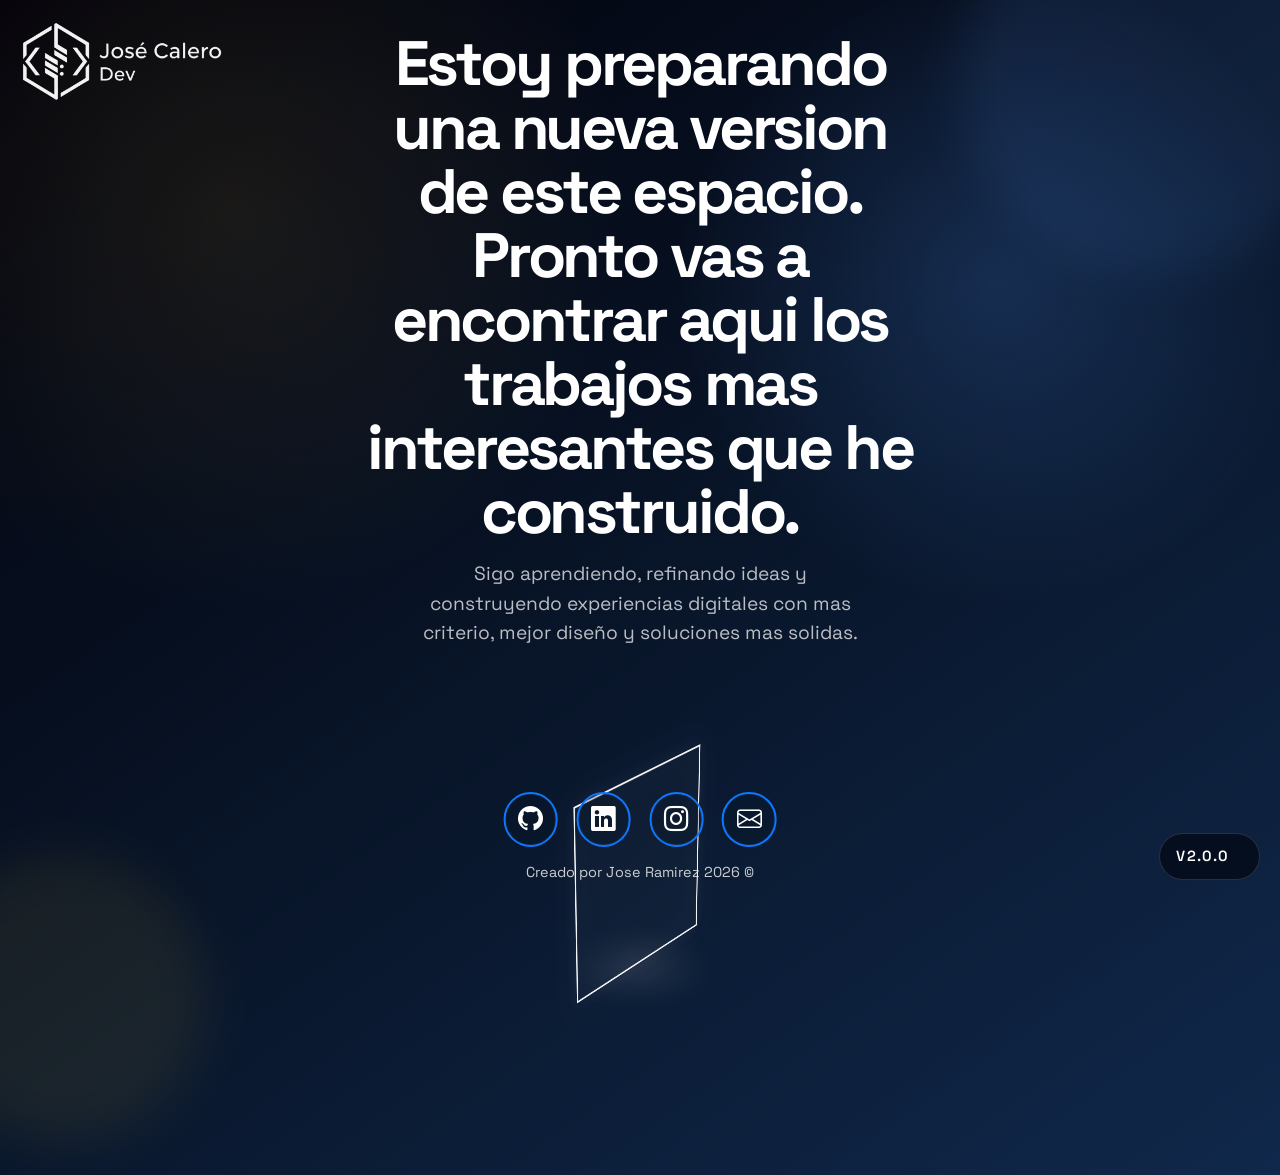
==== commit 92e160f5: "Update copyright year from 2025 to 2026" ====
--- a/index.html
+++ b/index.html
@@ -60,7 +60,7 @@
                     <i class="bi bi-envelope"></i>
                 </a>
             </div>
-            <p class="social-copy">Creado por Jose Ramirez 2025 ©</p>
+            <p class="social-copy">Creado por Jose Ramirez 2026 ©</p>
         </footer>
 
         <a class="version-pill" href="./legacy.html" aria-label="Ir a la version anterior 1.1.10">
--- a/styles/style.css
+++ b/styles/style.css
@@ -27,7 +27,8 @@
         radial-gradient(circle at 18% 18%, rgba(212, 175, 55, 0.10), transparent 28%),
         radial-gradient(circle at 78% 24%, rgba(72, 135, 229, 0.22), transparent 24%),
         linear-gradient(145deg, var(--bg-start) 0%, var(--bg-mid) 48%, var(--bg-end) 100%);
-    overflow: hidden;
+    overflow-x: hidden;
+    overflow-y: auto;
 }
 
 a {
@@ -99,6 +100,7 @@
     text-align: center;
     justify-content: center;
     gap: 0.95rem;
+    padding-inline: 1rem;
 }
 
 .eyebrow {
@@ -140,7 +142,7 @@
     margin-top: clamp(1.2rem, 3vw, 2rem);
     display: grid;
     place-items: center;
-    perspective: 1200px;
+    perspective: 1500px;
 }
 
 .cube-shadow {
@@ -160,6 +162,7 @@
     width: var(--cube-size);
     height: var(--cube-size);
     transform-style: preserve-3d;
+    transform-origin: center center;
     will-change: transform;
     filter: drop-shadow(0 0 18px rgba(255, 255, 255, 0.14));
 }
@@ -168,10 +171,11 @@
     position: absolute;
     inset: 0;
     border: 2px solid rgba(255, 255, 255, 0.95);
-    background: rgba(255, 255, 255, 0.015);
+    background: rgba(255, 255, 255, 0.02);
     box-shadow:
         inset 0 0 0 1px rgba(255, 255, 255, 0.06),
         0 0 24px rgba(255, 255, 255, 0.05);
+    backface-visibility: hidden;
     backdrop-filter: blur(2px);
 }
 
@@ -251,6 +255,16 @@
 
 .face-bottom {
     transform: rotateX(-90deg) translateZ(calc(var(--cube-size) / 2));
+}
+
+.face-right,
+.face-left {
+    background: rgba(255, 255, 255, 0.012);
+}
+
+.face-top,
+.face-bottom {
+    background: rgba(255, 255, 255, 0.01);
 }
 
 .version-pill {
@@ -314,64 +328,154 @@
 }
 
 @media (max-width: 900px) {
-    body {
-        overflow: auto;
-    }
-
     .page-shell {
         min-height: 100svh;
-        padding: 5.75rem 1.25rem 9.75rem;
+        padding: 6.25rem 1.25rem 10.5rem;
     }
 
     .hero {
         gap: 1rem;
-        min-height: calc(100svh - 12rem);
+        min-height: auto;
+        width: min(100%, 40rem);
     }
 
     .hero h1 {
         max-width: 10.5ch;
+        font-size: clamp(2rem, 7vw, 4rem);
+    }
+
+    .cube-stage {
+        width: min(62vw, 18rem);
     }
 }
 
 @media (max-width: 640px) {
-    .eyebrow {
-        letter-spacing: 0.14em;
+    .page-shell {
+        display: flex;
+        flex-direction: column;
+        justify-content: space-between;
+        align-items: stretch;
+        min-height: 100svh;
+        padding: 5.5rem 1rem 1.25rem;
+        gap: 1.5rem;
     }
 
     .brand-mark {
-        top: 1rem;
-        left: 1rem;
+        top: 0.9rem;
+        left: 0.9rem;
+    }
+
+    .brand-mark img {
+        width: clamp(8rem, 42vw, 10rem);
+    }
+
+    .hero {
+        min-height: 0;
+        width: 100%;
+        flex: 1;
+        justify-content: center;
+        gap: 1rem;
+        padding-inline: 0.25rem;
+    }
+
+    .hero h1 {
+        max-width: 11ch;
+        font-size: clamp(2rem, 10.5vw, 3.35rem);
+        line-height: 1.03;
+        letter-spacing: -0.045em;
     }
 
     .hero-copy {
-        max-width: 30rem;
+        max-width: 26rem;
+        font-size: 0.98rem;
+        line-height: 1.5;
     }
 
     .cube-stage {
-        width: min(72vw, 19rem);
+        width: min(68vw, 15rem);
+        margin-top: 0.75rem;
+    }
+
+    .cube {
+        --cube-size: clamp(6.5rem, 28vw, 8.75rem);
+    }
+
+    .social-footer {
+        position: static;
+        transform: none;
+        left: auto;
+        bottom: auto;
+        gap: 0.75rem;
+        margin-top: auto;
+    }
+
+    .social-links {
+        gap: 0.7rem;
+        flex-wrap: wrap;
+        justify-content: center;
+    }
+
+    .social-links a {
+        width: 2.85rem;
+        height: 2.85rem;
+    }
+
+    .social-links i {
+        font-size: 1.2rem;
+    }
+
+    .social-copy {
+        font-size: 0.82rem;
+        text-align: center;
     }
 
     .version-pill {
-        right: 0.9rem;
-        bottom: 0.9rem;
-        max-width: calc(100vw - 1.8rem);
-    }
-
-    .social-footer {
-        gap: 0.85rem;
-    }
-
-    .social-links {
-        gap: 0.8rem;
+        position: static;
+        align-self: center;
+        margin-top: 0.25rem;
+        max-width: 100%;
+        padding: 0.75rem 0.95rem;
+    }
+
+    .version-legacy {
+        max-width: none;
+        color: rgba(255, 255, 255, 0.64);
+    }
+}
+
+@media (max-width: 420px) {
+    .page-shell {
+        padding: 5.15rem 0.85rem 1rem;
+        gap: 1.25rem;
+    }
+
+    .hero h1 {
+        font-size: clamp(1.8rem, 10vw, 2.75rem);
+        max-width: 11.5ch;
+    }
+
+    .hero-copy {
+        max-width: 22rem;
+        font-size: 0.92rem;
+    }
+
+    .cube-stage {
+        width: min(72vw, 13rem);
     }
 
     .social-links a {
-        width: 3rem;
-        height: 3rem;
-    }
-
-    .social-links i {
-        font-size: 1.32rem;
+        width: 2.65rem;
+        height: 2.65rem;
+    }
+
+    .version-pill {
+        gap: 0.55rem;
+        font-size: 0.85rem;
+    }
+
+    .version-current,
+    .version-legacy {
+        font-size: 0.82rem;
     }
 }
 
